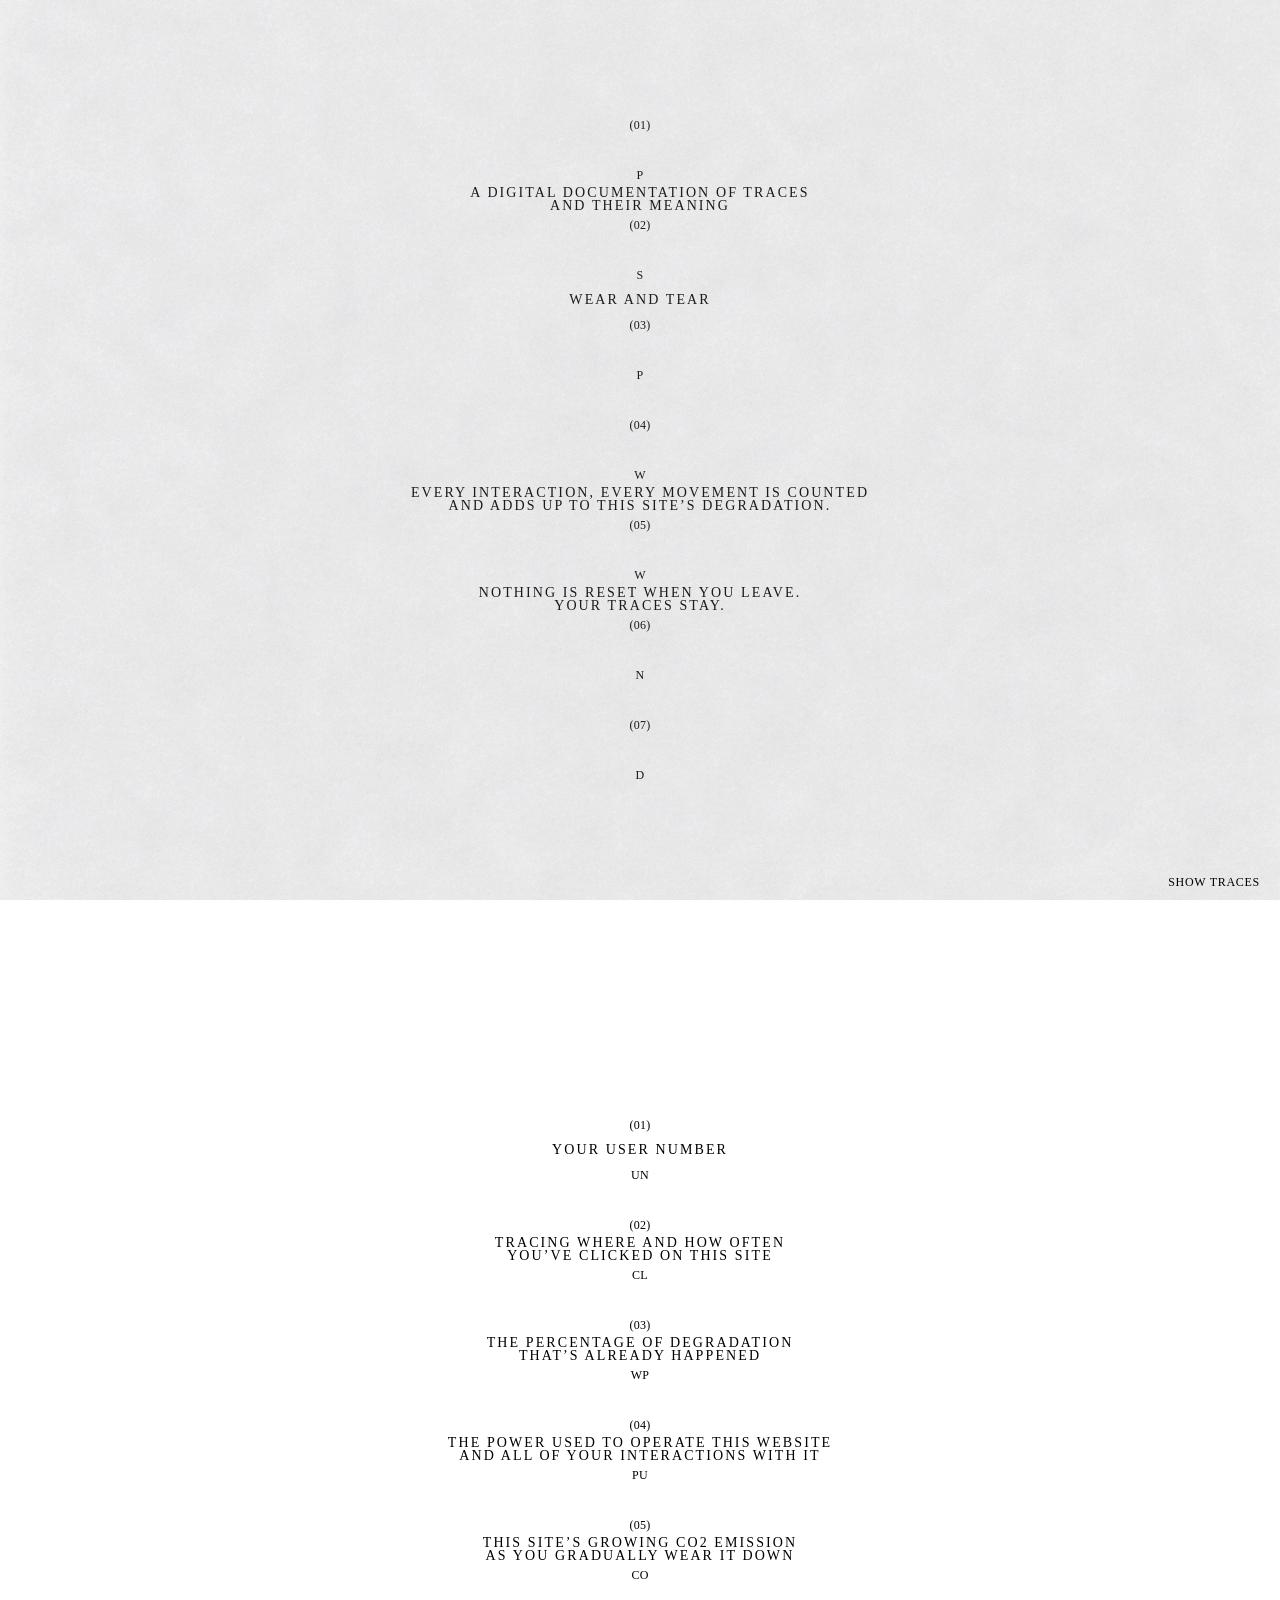
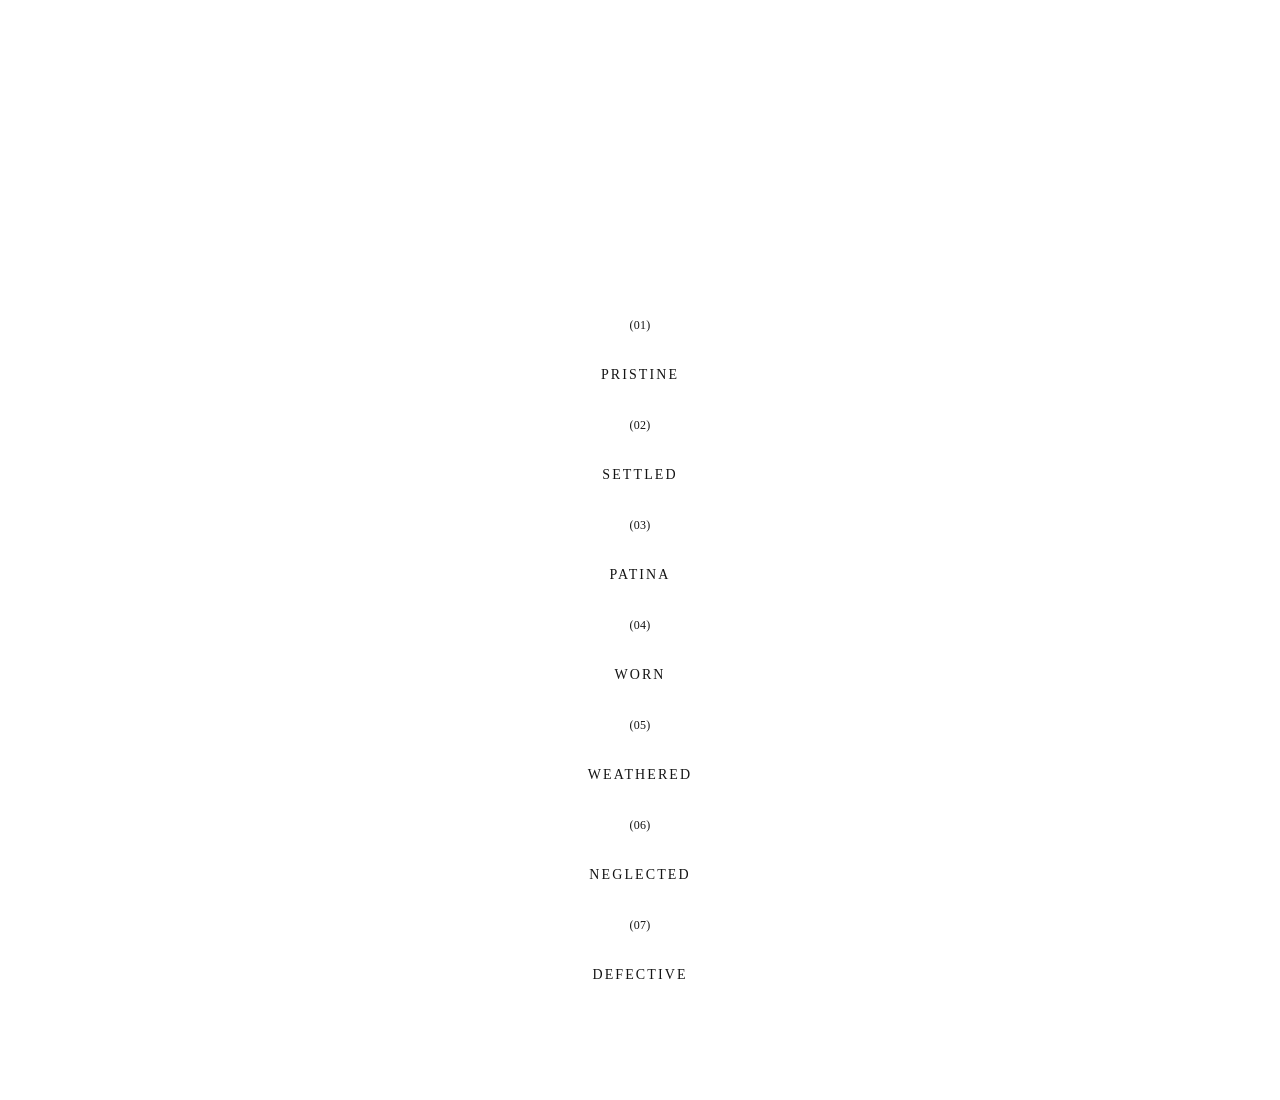
==== index.html @ 5ed98382 "mobile" ====
<!doctype html>
<html lang="en">
<head>
  <meta charset="utf-8" />
  <title>Wear and Tear</title>
  <meta
    name="viewport"
    content="width=device-width, initial-scale=1, viewport-fit=cover"
  />
  <meta name="color-scheme" content="only light" />
  <link rel="stylesheet" href="/style.css" />

  <style>
    /* =========================================
       INTRO TEXT: SECOND SCREEN
       ========================================= */

    .textsec {
      min-height: 100vh;
      min-height: 100svh;
      display: flex;
      align-items: center;
      justify-content: center;
      padding: 24px 0;
      scroll-snap-align: start;
      scroll-snap-stop: always;
    }

    .textblock {
      width: 100%;
      max-width: 620px;
      font-family: "Times New Roman", Times, serif;
      font-size: 16px;
      line-height: 1.25;
      text-transform: uppercase;
      text-align: center;
      text-wrap: balance;
      filter: url(#xerox-s);
      opacity: var(--title-opacity);
    }

    .textblock:not(.ready) {
      visibility: hidden;
    }

    .textblock p {
      margin: 0;
    }

    .textblock .line {
      display: block;
      white-space: nowrap;
      opacity: 0;
      transform: translateY(10px);
      transition:
        opacity 2.6s cubic-bezier(0.25, 0.46, 0.45, 0.94),
        transform 3s cubic-bezier(0.22, 1, 0.36, 1);
      transition-delay: 0s;
      will-change: opacity, transform;
    }

    .textsec.show .line {
      opacity: 1;
      transform: none;
      transition-delay: calc(var(--i) * 260ms);
    }

    @media (prefers-reduced-motion: reduce) {
      .textblock .line {
        transition: none;
        transform: none;
      }
    }


    /* =========================================
       HUD – TOP LEFT AND RIGHT
       ========================================= */

    #hud-l,
    #hud-r {
      font-family: var(--mono);
      font-size: 12px;
      font-weight: 300;
      line-height: 1;
      letter-spacing: var(--mono-spacing);
      white-space: nowrap;
      text-transform: uppercase;
    }

    /* LEFT: 20px between groups */

    #hud-l {
      position: fixed;
      z-index: 20;
      top: calc(env(safe-area-inset-top, 0px) + 10px);
      left: 14px;
      right: auto;

      display: flex;
      flex-direction: row;
      align-items: center;
      gap: 20px;
    }

    /* 5px between label and value */

    .hud-group {
      display: flex;
      flex-direction: row;
      align-items: center;
      gap: 5px;
      white-space: nowrap;
    }

    /* RIGHT: coordinates and clock */

    #hud-r {
      position: fixed;
      z-index: 20;
      top: calc(env(safe-area-inset-top, 0px) + 10px);
      right: 14px;
      left: auto;

      display: flex;
      align-items: center;
      justify-content: flex-end;
      gap: 18px;
    }

    #hud-xy {
      min-width: 14ch;
      text-align: right;
      font-size: 12px;
    }


    /* =========================================
       FIRST SCREEN – VERTICAL TYPOGRAPHIC INDEX
       ========================================= */

    .hero-index {
      min-height: 100vh;
      min-height: 100svh;
      width: 100%;

      display: flex;
      flex-direction: column;
      justify-content: center;
      align-items: center;

      position: relative;
      scroll-snap-align: start;
      scroll-snap-stop: always;
    }

    /* Fixed vertical grid */

    .hero-index .index-item {
      display: block;
      height: 50px;
      line-height: 50px;
      flex-shrink: 0;

      font-size: 12px;
      font-weight: normal;
      letter-spacing: 0.02em;
      text-transform: uppercase;
    }

    /* Large text inserted into the gaps */

    .hero-index .index-insert {
      height: 0;
      position: relative;
      z-index: 2;

      display: flex;
      align-items: center;
      justify-content: center;

      width: 100%;
      font-size: 14px;
      line-height: 0.9;
      letter-spacing: 0.15em;
      text-align: center;
      text-transform: uppercase;
      white-space: nowrap;

      transform: translateY(-50%);
      pointer-events: none;
    }


    /* =========================================
       SCROLL SNAP
       ========================================= */

    html {
      scroll-snap-type: y mandatory;
      scroll-behavior: auto;
    }

    .hero-index,
    .textsec,
    #list {
      scroll-snap-align: start;
      scroll-snap-stop: always;
    }

    

    /* =========================================
       MOBILE
       ========================================= */

/* =========================================
   MOBILE
   ========================================= */

@media (max-width: 700px) {

  h1 {
    font-size: clamp(26px, 9.5vw, 48px);
  }

  #list li a {
    font-size: clamp(26px, 9vw, 36px);

    grid-template-columns: 0.7fr 2.6fr 0.7fr;

    column-gap: 8px;
    padding: 10px 0;
  }

  /* ---- HUD: abbreviated, one tight row ----
     "body" in front on purpose: it beats the HUD rules in the <style> of the pages. */

  body #hud-l {
    left: 12px;
    gap: 10px;
    font-size: 10px;
    letter-spacing: 0.04em;
  }

  body #hud-l .hud-group {
    gap: 4px;
    font-size: 10px;
  }

  body #hud-r {
    right: 12px;
    gap: 0;
    font-size: 10px;
    letter-spacing: 0.04em;
  }

  /* no X / Y tracker on mobile, only the clock stays */
  body #hud-xy {
    display: none;
  }

  /* the long label is hidden, a short one is drawn instead */
  body #hud-l .hud-group > span:first-child {
    font-size: 0;
  }

  body #hud-l .hud-group > span:first-child::before {
    font-size: 10px;
  }

  body #hud-l .hud-group:nth-child(1) > span:first-child::before { content: "UN"; }
  body #hud-l .hud-group:nth-child(2) > span:first-child::before { content: "CL"; }
  body #hud-l .hud-group:nth-child(3) > span:first-child::before { content: "WP"; }
  body #hud-l .hud-group:nth-child(4) > span:first-child::before { content: "PU"; }
  body #hud-l .hud-group:nth-child(5) > span:first-child::before { content: "CO"; }

  /* large inserted text */

  .hero-index .index-insert {
    font-size: clamp(11px, 3.2vw, 14px);
    letter-spacing: 0.08em;
  }
}

/* list titles: small type like the scrolls above, no underline */
#list a.index-item {
  color: var(--fg);
  text-decoration: none !important;
  text-shadow: none;
  font-size: 14px;
  letter-spacing: 0.15em;
}
#list a.index-item:hover {
  opacity: 0.5;               /* wie vorher bei den großen Titeln */
}

@media (max-width: 700px) {
  #list a.index-item {
    font-size: clamp(11px, 3.2vw, 14px);
    letter-spacing: 0.08em;
  }
}

  </style>
</head>

<body>

  <!-- BACKGROUND -->

  <div id="bg">
    <img id="tex" src="./image2.png" alt="" />
  </div>

  <canvas id="wear"></canvas>
  <div id="ghosts"></div>
  <div id="crt"></div>
  <div id="grain"></div>




 <!-- SHOW TRACES BUTTON -->

<button id="tog">SHOW TRACES</button>

<!-- MAIN CONTENT -->

<div id="stage">
    <!-- FIRST SCREEN -->

<div class="hero-index" data-stagger="0.28" data-pause="0.5" data-fade="2.0">

      <span class="index-item">(01)</span>
      <span class="index-item">P</span>

      <div class="index-insert">
        A DIGITAL DOCUMENTATION OF TRACES<br>
        AND THEIR MEANING
      </div>

      <span class="index-item">(02)</span>
      <span class="index-item">S</span>

      <div class="index-insert">
        WEAR AND TEAR
      </div>

      <span class="index-item">(03)</span>
      <span class="index-item">P</span>

      <span class="index-item">(04)</span>
      <span class="index-item">W</span>

      <div class="index-insert">
        EVERY INTERACTION, EVERY MOVEMENT IS COUNTED<br>
        AND ADDS UP TO THIS SITE’S DEGRADATION.
      </div>

      <span class="index-item">(05)</span>
      <span class="index-item">W</span>

      <div class="index-insert">
        NOTHING IS RESET WHEN YOU LEAVE.<br>
        YOUR TRACES STAY.
      </div>

      <span class="index-item">(06)</span>
      <span class="index-item">N</span>

      <span class="index-item">(07)</span>
      <span class="index-item">D</span>

    </div>


    <!-- SECOND SCREEN: WHAT THE CORNER INFO MEANS -->

<div class="hero-index hero-legend" data-stagger="0.3" data-pause="0.7" data-fade="1.0">

      <span class="index-item">(01)</span>

      <div class="index-insert">
        YOUR USER NUMBER
      </div>

      <span class="index-item">UN</span>

      <span class="index-item">(02)</span>

      <div class="index-insert">
        TRACING WHERE AND HOW OFTEN<br>
        YOU’VE CLICKED ON THIS SITE
      </div>

      <span class="index-item">CL</span>

      <span class="index-item">(03)</span>

      <div class="index-insert">
        THE PERCENTAGE OF DEGRADATION<br>
        THAT’S ALREADY HAPPENED
      </div>

      <span class="index-item">WP</span>

      <span class="index-item">(04)</span>

      <div class="index-insert">
        THE POWER USED TO OPERATE THIS WEBSITE<br>
        AND ALL OF YOUR INTERACTIONS WITH IT
      </div>

      <span class="index-item">PU</span>

      <span class="index-item">(05)</span>

      <div class="index-insert">
        THIS SITE’S GROWING CO2 EMISSION<br>
        AS YOU GRADUALLY WEAR IT DOWN
      </div>

      <span class="index-item">CO</span>

    </div>


    <!-- LIST SCREEN -->
  

<!-- LIST SCREEN: same rows as on the sub-pages, every title filled in -->
<div id="list" class="hero-index">
  <span class="index-item">(01)</span>
  <a class="index-item" href="/List/pristine.html">Pristine</a>

  <span class="index-item">(02)</span>
  <a class="index-item" href="/List/settled.html">Settled</a>

  <span class="index-item">(03)</span>
  <a class="index-item" href="/List/patina.html">Patina</a>

  <span class="index-item">(04)</span>
  <a class="index-item" href="/List/worn.html">Worn</a>

  <span class="index-item">(05)</span>
  <a class="index-item" href="/List/weathered.html">Weathered</a>

  <span class="index-item">(06)</span>
  <a class="index-item" href="/List/neglected.html">Neglected</a>

  <span class="index-item">(07)</span>
  <a class="index-item" href="/List/defective.html">Defective</a>
</div>

  </div>


  <!-- EXISTING SCRIPTS -->

  <script src="/grain.js"></script>
  <script src="/tracker.js"></script>
  <script src="/burn.js"></script>
  <script src="/intro.js"></script>


  <!-- INTRO TEXT ANIMATION -->

  <script>
    (function () {
      var sec = document.getElementById("text");

      if (!sec) return;

      var block = sec.querySelector(".textblock");
      if (!block) return;

      var ps = Array.prototype.slice.call(
        block.querySelectorAll("p")
      );

      var orig = ps.map(function (p) {
        return p.innerHTML;
      });

      function split() {
        var idx = 0;
        var tmp = document.createElement("div");

        ps.forEach(function (p, n) {
          var segs = orig[n]
            .split(/<br\s*\/?>/i)
            .map(function (h) {
              tmp.innerHTML = h;
              return tmp.textContent.trim().split(/\s+/).filter(Boolean);
            });

          p.textContent = "";

          var words = [];

          segs.forEach(function (sg, si) {
            if (si) p.appendChild(document.createElement("br"));

            sg.forEach(function (w, wi) {
              if (wi) p.appendChild(document.createTextNode(" "));

              var s = document.createElement("span");
              s.textContent = w;
              p.appendChild(s);
              words.push(s);
            });
          });

          var lines = [];
          var top = null;

          words.forEach(function (s) {
            var t = s.offsetTop;

            if (top === null || Math.abs(t - top) > 2) {
              lines.push([]);
              top = t;
            }

            lines[lines.length - 1].push(s.textContent);
          });

          p.textContent = "";

          lines.forEach(function (ws) {
            var l = document.createElement("span");
            l.className = "line";
            l.style.setProperty("--i", idx++);
            l.textContent = ws.join(" ");
            p.appendChild(l);
          });
        });

        block.classList.add("ready");
      }

      function start() {
        split();

        var t;

        addEventListener("resize", function () {
          clearTimeout(t);
          t = setTimeout(split, 150);
        });
      }

      if (document.fonts && document.fonts.ready) {
        document.fonts.ready.then(start);
      } else {
        start();
      }

      if (!("IntersectionObserver" in window)) {
        sec.classList.add("show");
        return;
      }

      new IntersectionObserver(
        function (entries) {
          entries.forEach(function (e) {
            e.target.classList.toggle("show", e.isIntersecting);
          });
        },
        { threshold: 0.35 }
      ).observe(sec);

    })();
  </script>


  <!-- LIST FADE-IN ANIMATION -->
<script>
  (function () {
    var list = document.getElementById("list");
    if (!list) return;
    var GAP = 0.2; // Sekunden zwischen zwei Zeilen
    Array.prototype.forEach.call(list.querySelectorAll(".index-item"), function (p, i) {
      p.style.setProperty("--d", (i * GAP).toFixed(2) + "s");
    });
    if (!("IntersectionObserver" in window)) { list.classList.add("show"); return; }
    new IntersectionObserver(function (entries) {
      entries.forEach(function (e) { e.target.classList.toggle("show", e.isIntersecting); });
    }, { threshold: 0.35 }).observe(list);
  })();
</script>


  <div id="texture-overlay"></div>

</body>
</html>
---- style.css ----
/* Wear and Tear – shared stylesheet */

/* IBM Plex Mono Light */
@import url("https://fonts.googleapis.com/css2?family=IBM+Plex+Mono:wght@300&display=swap");


/* =========================================
   VARIABLES
   ========================================= */

:root {
  color-scheme: only light;

  /* colours */
  --bg: #ffffff;
  --fg: #000000;
  --fg-small: #000000;
  --burn: #55524d;
  --title-opacity: 0.92;

  /* texture */
  --tex-opacity: 0.5;
  --tex-filter: none;

  /* small type */
  --mono: "Times New Roman";
  --mono-spacing: 0.06em;

  box-sizing: border-box;
  padding-top: env(safe-area-inset-top, 0px);
  padding-bottom: env(safe-area-inset-bottom, 0px);
}


/* =========================================
   BASE
   ========================================= */

* {
  box-sizing: border-box;
}

html {
  background: var(--bg);
  scroll-padding-top: env(safe-area-inset-top, 0px);
  scroll-snap-type: y mandatory;
  scroll-behavior: auto;
  overscroll-behavior-y: none;
}

body {
  margin: 0;
  background: var(--bg);
  color: var(--fg);
  font:
    400 14px/1.1 "Times New Roman",
    Times,
    serif;
}


/* =========================================
   MAIN CONTENT
   ========================================= */

#stage {
  z-index: 6;
  position: relative;
  margin: 0 auto;
  padding: 0 15px;
}


/* =========================================
   TEXT COLOURS
   ========================================= */

/* small text */

.hud,
#tog,
.back,
.mono,
.textblock,
#tblsec,
.dsec,
.note,
.sub,
ol.tiers,
#stage .legend button {
  color: var(--fg-small);
}

/* large text */

h1,
h2,
#list a {
  color: var(--fg);
}

/* slight blur */

h1,
#list,
.hud,
#tog,
.back {
  filter: none;
}


/* =========================================
   BACKGROUND AND EFFECT LAYERS
   ========================================= */

#bg {
  position: fixed;
  inset: 0;
  z-index: 0;
  pointer-events: none;
  background-color: var(--bg);
  isolation: isolate;
  overflow: hidden;
}

#tex {
  position: absolute;
  inset: 0;
  width: 100%;
  height: 100%;
  object-fit: cover;
  object-position: center;
  mix-blend-mode: var(--tex-blend);
  opacity: var(--tex-opacity);
  filter: var(--tex-filter);
}

/* burn layer */

#wear {
  position: fixed;
  inset: 0;
  width: 100%;
  height: 100%;
  pointer-events: none;
  z-index: 5;
  filter: blur(1px) url(#rough);
}

/* ghosts */

#ghosts {
  position: fixed;
  inset: 0;
  pointer-events: none;
  z-index: 4;
  overflow: hidden;
}

#ghosts,
#ghosts * {
  color: var(--burn) !important;
  background: none !important;
  border: 0 !important;
  box-shadow: none !important;
  outline: 0 !important;
  -webkit-appearance: none;
  appearance: none;
}

/* scanlines */

#crt {
  position: fixed;
  inset: 0;
  pointer-events: none;
  z-index: 9;
  background: repeating-linear-gradient(
    0deg,
    var(--scanline) 0 1px,
    transparent 1px 3px
  );
}

/* grain */

#grain {
  position: fixed;
  inset: 0;
  pointer-events: none;
  z-index: 30;
  opacity: 0.04;
  background-size: 256px 256px;
  mix-blend-mode: normal;
}


/* =========================================
   FIRST SCREEN – VERTICAL INDEX
   ========================================= */

.hero-index {
  min-height: 100vh;
  min-height: 100svh;
  width: 100%;

  display: flex;
  flex-direction: column;
  justify-content: center;
  align-items: center;

  position: relative;
  text-align: center;

  scroll-snap-align: start;
  scroll-snap-stop: always;

  font-family: "Times New Roman", Times, serif;
  font-weight: normal;
}

/* fixed vertical grid */

.hero-index .index-item {
  display: block;

  height: 50px;
  line-height: 50px;
  flex-shrink: 0;

  font-size: 12px;
  font-weight: normal;
  letter-spacing: 0.02em;
  text-transform: uppercase;
}

/* large text inserted into the gaps */

.hero-index .index-insert {
  height: 0;
  position: relative;
  z-index: 2;

  display: flex;
  align-items: center;
  justify-content: center;

  width: 100%;

  font-family: "Times New Roman", Times, serif;
  font-size: 14px;
  line-height: 0.9;
  letter-spacing: 0.15em;
  font-weight: normal;

  text-align: center;
  text-transform: uppercase;
  white-space: nowrap;

  transform: translateY(-50%);
  pointer-events: none;
}


/* =========================================
   TEXT SCREENS
   ========================================= */

.textsec {
  min-height: 100vh;
  min-height: 100svh;

  display: flex;
  align-items: center;
  justify-content: center;

  padding: 24px 0;

  scroll-snap-align: start;
  scroll-snap-stop: always;
}

.textblock {
  width: 100%;
  max-width: 620px;

  font-family: "Times New Roman", Times, serif;
  font-size: 16px;
  line-height: 1.25;

  text-transform: uppercase;
  text-align: center;
  text-wrap: balance;

  filter: url(#xerox-s);
  opacity: var(--title-opacity);
}

.textblock:not(.ready) {
  visibility: hidden;
}

.textblock p {
  margin: 0;
}

/* line animation */

.textblock .line {
  display: block;
  white-space: nowrap;

  opacity: 0;
  transform: translateY(10px);

  transition:
    opacity 2.6s cubic-bezier(0.25, 0.46, 0.45, 0.94),
    transform 3s cubic-bezier(0.22, 1, 0.36, 1);

  transition-delay: 0s;
  will-change: opacity, transform;
}

.textsec.show .line {
  opacity: 1;
  transform: none;
  transition-delay: calc(var(--i) * 260ms);
}


/* =========================================
   INDEX LIST
   ========================================= */

#list {
  min-height: 100vh;
  min-height: 100svh;

  display: flex;
  align-items: center;
  justify-content: center;

  text-align: center;

  font-family: "Times New Roman", Times, serif;
  font-size: 16px;
  line-height: 1.25;
  text-transform: uppercase;

  opacity: var(--title-opacity);

  scroll-snap-align: start;
  scroll-snap-stop: always;
}

#list ul {
  list-style: none;
  margin: 0 auto;
  padding: 0;

  width: 100%;
  max-width: 1000px;

  counter-reset: index-item;
}

/* list entries */

#list li {
  counter-increment: index-item;

  display: block;
  position: relative;

  margin: 0;
  padding: 0;

  opacity: 0;
  transform: translateY(14px);

  transition:
    opacity 1.6s cubic-bezier(0.16, 1, 0.3, 1),
    transform 1.8s cubic-bezier(0.16, 1, 0.3, 1);

  will-change: opacity, transform;
}

#list li.show {
  opacity: 1;
  transform: none;
}

/* staggered animation */

#list li.show:nth-child(1) {
  transition-delay: 0s;
}

#list li.show:nth-child(2) {
  transition-delay: 0.18s;
}

#list li.show:nth-child(3) {
  transition-delay: 0.36s;
}

#list li.show:nth-child(4) {
  transition-delay: 0.54s;
}

#list li.show:nth-child(5) {
  transition-delay: 0.72s;
}

#list li.show:nth-child(6) {
  transition-delay: 0.9s;
}

#list li.show:nth-child(7) {
  transition-delay: 1.08s;
}

/* list links */

#list li a {
  display: grid;
  grid-template-columns: 1fr minmax(0, 3fr) 1fr;

  column-gap: 12px;
  align-items: start;

  width: 100%;
  padding: 14px 0;

  text-decoration: none;

  font-size: 48px;
  line-height: 1;
  text-align: center;

  transition: opacity 0.2s;
}

#list li a:hover {
  opacity: 0.5;
}

/* roman numerals left */

#list li a::before {
  content: counter(index-item, upper-roman);
  text-align: left;
}

/* decimal numbers right */

#list li a::after {
  content: counter(index-item, decimal-leading-zero);
  text-align: right;
}


/* =========================================
   HUD – TOP LEFT AND RIGHT
   ========================================= */

/* all HUD text */

.hud,
#hud-l,
#tog,
.back,
.mono {
  font-family: var(--mono);
  font-weight: 300;
  letter-spacing: var(--mono-spacing);
}

/* LEFT: category groups */

#hud-l {
  position: fixed;
  z-index: 20;

  top: calc(env(safe-area-inset-top, 0px) + 10px);
  left: 14px;
  right: auto;

  display: flex;
  flex-direction: row;
  align-items: center;

  gap: 20px;

  font-size: 12px;
  line-height: 1;
  white-space: nowrap;
  text-transform: uppercase;
}

/* 10px between category name and unit */

.hud-group {
  display: flex;
  flex-direction: row;
  align-items: center;

  gap: 5px;

  font-size: 12px;
  line-height: 1;
  white-space: nowrap;
}

/* RIGHT: coordinates and clock */

#hud-r {
  position: fixed;
  z-index: 20;

  top: calc(env(safe-area-inset-top, 0px) + 10px);
  right: 14px;
  left: auto;

  display: flex;
  flex-direction: row;
  align-items: center;
  justify-content: flex-end;

  gap: 18px;

  font-size: 12px;
  line-height: 1;
  white-space: nowrap;
  text-transform: uppercase;
}

#hud-xy {
  min-width: 14ch;
  text-align: right;
  font-size: 12px;
}

/* SHOW TRACES button */

#tog {
  position: fixed;

  right: 14px;
  bottom: calc(env(safe-area-inset-bottom, 0px) + 10px);

  z-index: 2000;

  font: inherit;
  font-size: 12px;

  cursor: pointer;

  background: transparent;
  border: 0;
}

/* hide content in bare mode */

body.bare #stage,
body.bare .back {
  visibility: hidden;
}

/* back link */

.back {
  position: fixed;

  left: 14px;
  bottom: calc(env(safe-area-inset-bottom, 0px) + 10px);

  z-index: 20;

  font-size: 12px;
  text-transform: uppercase;
  text-decoration: none;
}


/* =========================================
   TRANSLUCENT PAPER
   ========================================= */

body::after {
  content: "";
  position: fixed;
  inset: 0;

  z-index: 10;
  pointer-events: none;

  background-image: url("./image2.png");
  background-size: cover;
  background-position: center;
  background-repeat: no-repeat;

  opacity: 0.1;
}


/* =========================================
   TEXT SHADOW
   ========================================= */

h1,
h2,
#list a {
  text-shadow: 3px 4px 7px rgba(55, 50, 50, 0.16);
}


/* =========================================
   SUBPAGES – CENTRED PICTURE + INDEX HEADING
   ========================================= */

/* centred picture, about 600 x 900 (smaller on narrow screens, same proportions).
   It sits OUTSIDE #stage on purpose: inside it, "difference" would have no background to blend with. */

.subimg {
  position: absolute;
  top: 50vh;
  top: 50svh;
  left: 50%;
  width: min(600px, 92vw);
  aspect-ratio: 2 / 3;
  height: auto;
  object-fit: cover;
  transform: translate(-50%, -50%);
  mix-blend-mode: difference;
  opacity: 0.3;
  z-index: 3;
  pointer-events: none;
}

/* the heading of a subpage, standing in the index column like the large texts of the start page */

.hero-index .index-insert.index-title {
  margin: 0;
  font-size: 48px;
  font-weight: normal;
  line-height: 1;
  letter-spacing: 0.02em;
}

@media (max-width: 700px) {
  .hero-index .index-insert.index-title {
    font-size: clamp(26px, 9vw, 36px);
    letter-spacing: 0.02em;
  }
}


/* =========================================
   START PAGE INTRO – BUILD-UP + HUD REVEAL
   ========================================= */

/* rows and inserted texts fade in one after the other, top to bottom (intro.js sets --i / --gap) */

.hero-index .index-item,
.hero-index .index-insert {
  opacity: 0;
  transition: opacity var(--fade, 1.4s) cubic-bezier(0.33, 0, 0.2, 1);
  transition-delay: var(--d, 0s); /* set per part by intro.js */
}

.hero-index.show .index-item,
.hero-index.show .index-insert {
  opacity: 1;
}

/* corner info hidden until the legend reveals it (class set by burn.js on the start page) */

body.hud-intro #hud-l .hud-group,
body.hud-intro #hud-r {
  opacity: 0;
  pointer-events: none;
  transition: opacity 1.6s ease;
}

body.hud-intro #hud-l .hud-group.on,
body.hud-intro.hud-r-on #hud-r {
  opacity: 1;
  pointer-events: auto;
}

/* =========================================
   SUB-PAGES – INDEX ROWS, HEADING, PICTURE
   ========================================= */

/* the heading takes the place of its letter and looks exactly like the other small rows */

.hero-index h1.index-title {
  margin: 0;
  font-size: 12px;
  font-weight: normal;
  line-height: 50px;
  letter-spacing: 0.02em;
  text-transform: uppercase;
  text-shadow: none;
  filter: none;
}

/* picture: fixed to the screen (only the text scrolls), centred, turned by 90 degrees and cropped to a
   3:2 landscape frame (about 900 x 600). It sits OUTSIDE #stage so it can blend with the page.
   Two layers: .sub-base = difference at 50 %, .sub-burn = screen, the burn-in (opacity set by burn.js). */

.sub-img {
  --w: min(700px, 94vw, 141vh); /* picture width: 700 x 467 px (3:2) - change 700px to resize */
  --w: min(700px, 94vw, 141svh);
  --sat: 0.4; /* colour saturation (1 = original, lower = greyer) */
  --con: 1.6; /* contrast (1 = original, higher = harder) */
  --h: calc(var(--w) * 2 / 3);

  position: fixed;
  top: 0;
  left: 0;
  width: 100%;
  height: 100vh;
  height: 100svh;

  display: flex;
  align-items: center;
  justify-content: center;

  pointer-events: none;
  z-index: 3;
  opacity: 0;
}

.sub-base {
  mix-blend-mode: difference;
  transition: opacity 2.4s ease;
}

.sub-base.on {
  opacity: 0.5;
}

/* SHOW TRACES: the picture itself is hidden, only its burn-in (.sub-burn, screen) stays visible */

body.bare .sub-base.on {
  opacity: 0;
  transition-duration: 0.6s;
}

.sub-burn {
  z-index: 5; /* same level as the cursor burns (#wear) but later in the page, so it lies on top of them and of the text ghosts */
  mix-blend-mode: screen;
  transition: opacity 1.5s ease;
}

.sub-frame {
  position: relative;
  width: var(--w);
  height: var(--h);
  overflow: hidden;
}

/* the picture is laid on its side (it is as wide as the frame is tall), then turned by 90 degrees;
   frame width = --w, frame height = --h */

.sub-frame img {
  position: absolute;
  top: 50%;
  left: 50%;
  display: block;
  width: var(--h);
  height: var(--w);
  max-width: none;
  object-fit: cover;
  transform: translate(-50%, -50%) rotate(90deg);
  filter: saturate(var(--sat)) contrast(var(--con));
}

@media (prefers-reduced-motion: reduce) {

  .sub-img,
  .hero-index .index-item,
  .hero-index .index-insert,
  body.hud-intro #hud-l .hud-group,
  body.hud-intro #hud-r {
    transition: none;
  }
}


/* =========================================
   MOBILE
   ========================================= */

@media (max-width: 700px) {

  h1 {
    font-size: clamp(26px, 9.5vw, 48px);
  }

  #list li a {
    font-size: clamp(26px, 9vw, 36px);

    grid-template-columns: 0.7fr 2.6fr 0.7fr;

    column-gap: 8px;
    padding: 10px 0;
  }

  /* HUD groups on mobile */

  #hud-l {
    gap: 20px;
  }

  .hud-group {
    gap: 5px;
  }

  #hud-r {
    gap: 10px;
  }

  #hud-xy {
    display: none;
  }

  /* large inserted text */

  .hero-index .index-insert {
    font-size: clamp(11px, 3.2vw, 14px);
    letter-spacing: 0.08em;
  }
}


/* =========================================
   TOUCH SCREENS
   ========================================= */

@media (pointer: coarse) {

  html {
    -webkit-tap-highlight-color: transparent;
  }

  body {
    -webkit-user-select: none;
    user-select: none;
    -webkit-touch-callout: none;
  }

  #wear {
    filter: blur(1px);
  }

  body::after {
    --paper-blur: 1.5px;
  }
}


/* =========================================
   ACCESSIBILITY
   ========================================= */

@media (prefers-reduced-motion: reduce) {

  #list li {
    transition: none;
    transform: none;
  }

  .textblock .line {
    transition: none;
    transform: none;
  }
}
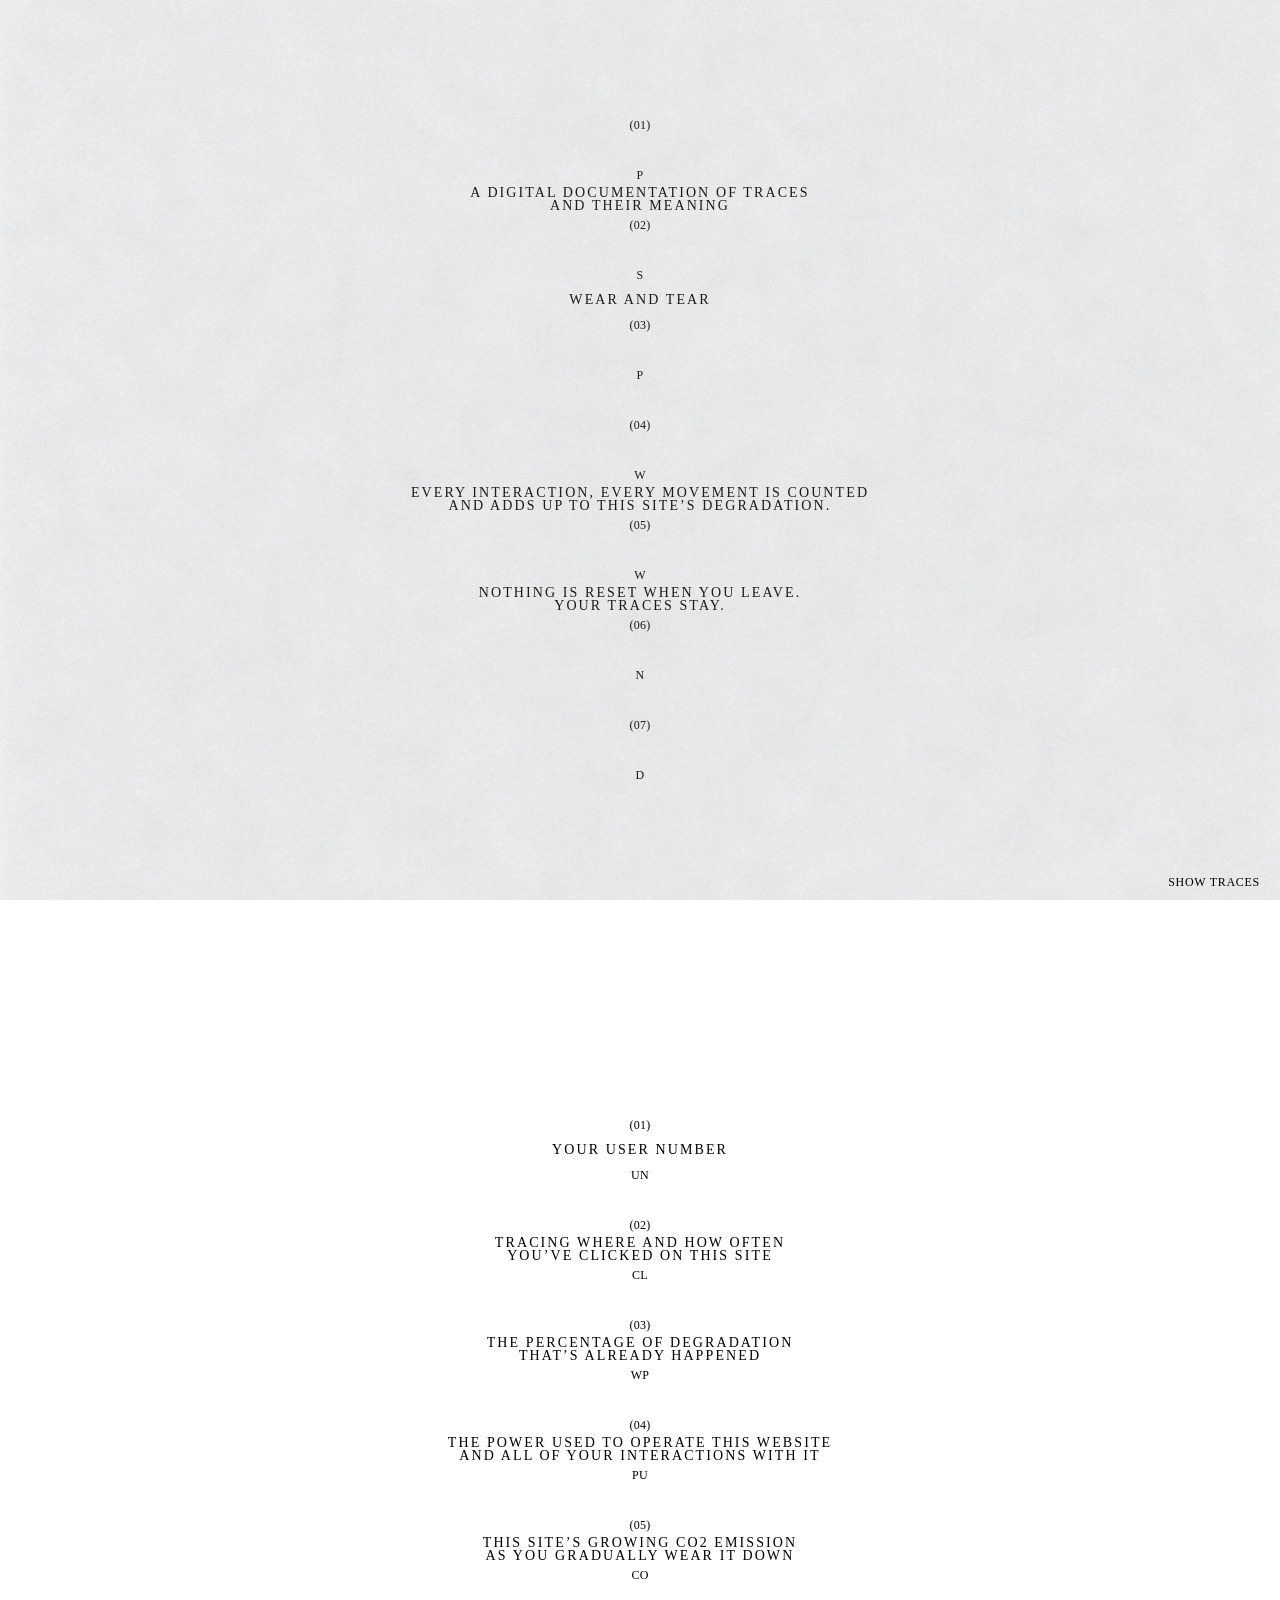
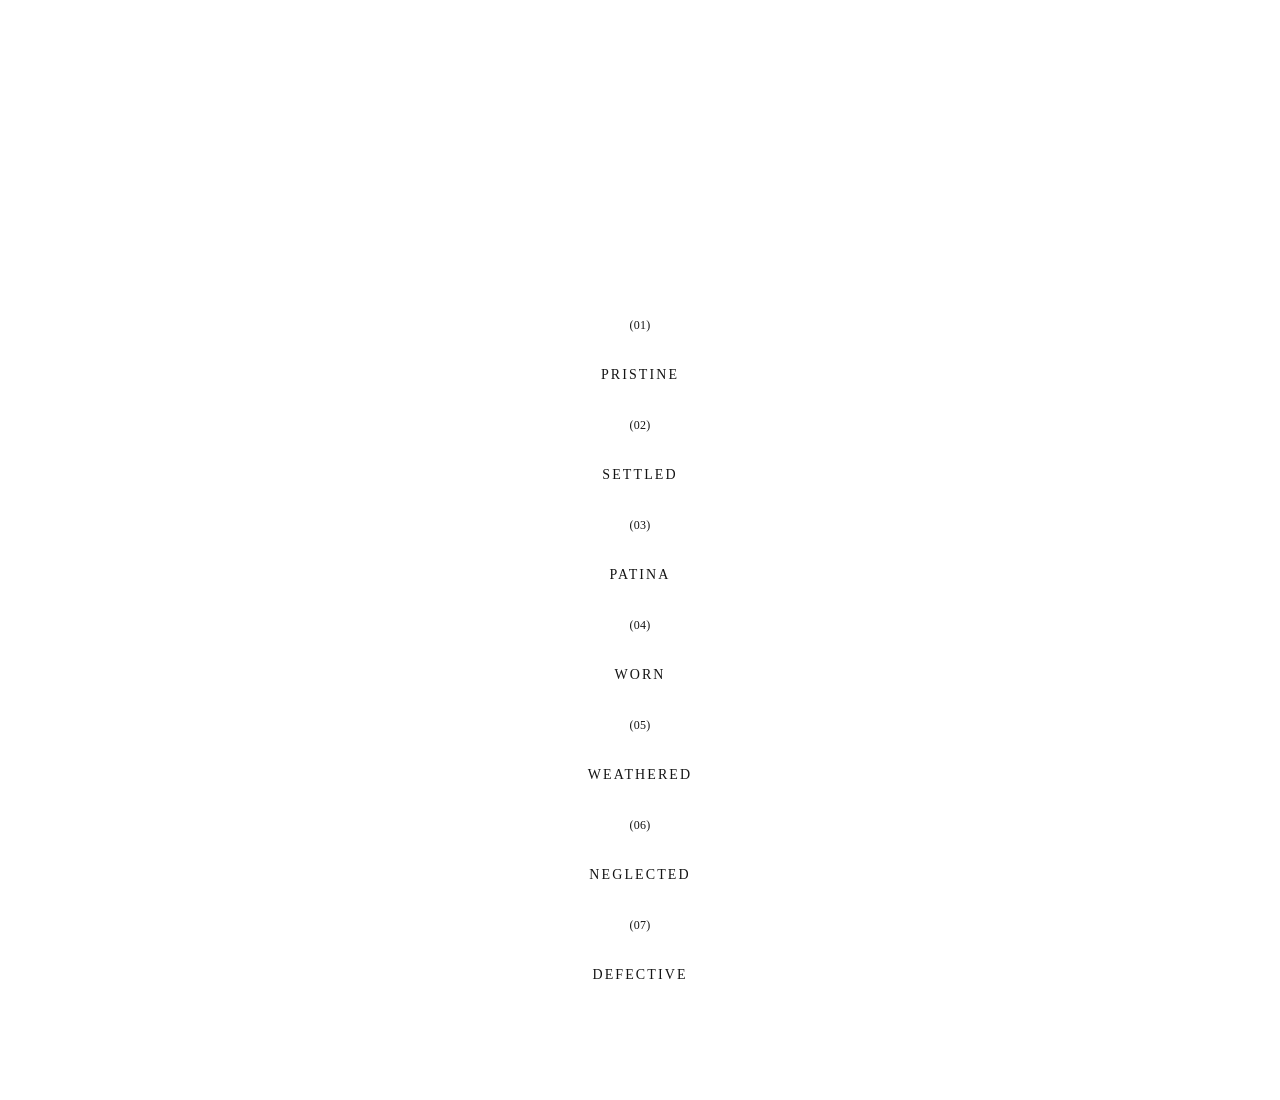
==== commit 8b392392: "Update index.html" ====
--- a/index.html
+++ b/index.html
@@ -591,8 +591,34 @@
   })();
 </script>
 
-
-  <div id="texture-overlay"></div>
+<script>
+(function () {
+  var tog = document.getElementById("tog");
+  if (!tog) return;
+
+  function apply() {
+    var cs = getComputedStyle(tog);
+    var rule =
+      "body #hud-l, body #hud-r, body #hud-xy, body #hud-l *, body #hud-r *, " +
+      "body #hud-l .hud-group > span:first-child::before {" +
+      "font-family:" + cs.fontFamily + "!important;" +
+      "font-size:" + cs.fontSize + "!important;" +
+      "font-weight:" + cs.fontWeight + "!important;" +
+      "letter-spacing:" + cs.letterSpacing + "!important;" +
+      "line-height:1!important;" +
+      "text-transform:" + cs.textTransform + "!important}" +
+      /* Mobile: das ausgeblendete Langlabel (font-size:0) soll weiter ausgeblendet bleiben */
+      "@media(max-width:700px){body #hud-l .hud-group > span:first-child{font-size:0!important}}";
+    var st = document.getElementById("hud-match");
+    if (!st) { st = document.createElement("style"); st.id = "hud-match"; document.head.appendChild(st); }
+    st.textContent = rule;
+  }
+
+  apply();
+  if (document.fonts && document.fonts.ready) document.fonts.ready.then(apply);
+  addEventListener("resize", apply);
+})();
+</script>
 
 </body>
 </html>
--- a/style.css
+++ b/style.css
@@ -15,7 +15,7 @@
   --bg: #ffffff;
   --fg: #000000;
   --fg-small: #000000;
-  --burn: #55524d;
+  --burn: #8f8d8c;
   --title-opacity: 0.92;
 
   /* texture */
@@ -880,3 +880,73 @@
   }
 }
 
+
+/* =========================================
+   MOBILE HUD – same on every page
+   ========================================= */
+
+@media (max-width: 700px) {
+
+  body #hud-l {
+    left: 14px;                 /* wie ESC und SHOW TRACES */
+    gap: 8px;
+    font-size: 12px;
+    letter-spacing: var(--mono-spacing);
+  }
+
+  body #hud-l .hud-group {
+    gap: 4px;
+    font-size: 12px;
+  }
+
+  body #hud-r {
+    right: 14px;
+    gap: 0;
+    font-size: 12px;
+    letter-spacing: var(--mono-spacing);
+  }
+
+  /* no X / Y on mobile, only the clock */
+  body #hud-xy {
+    display: none;
+  }
+
+  /* long label hidden, short one drawn instead */
+  body #hud-l .hud-group > span:first-child {
+    font-size: 0;
+  }
+
+  body #hud-l .hud-group > span:first-child::before {
+    font-size: 12px;
+  }
+
+  body #hud-l .hud-group:nth-child(1) > span:first-child::before { content: "UN"; }
+  body #hud-l .hud-group:nth-child(2) > span:first-child::before { content: "CL"; }
+  body #hud-l .hud-group:nth-child(3) > span:first-child::before { content: "WP"; }
+  body #hud-l .hud-group:nth-child(4) > span:first-child::before { content: "PU"; }
+  body #hud-l .hud-group:nth-child(5) > span:first-child::before { content: "CO"; }
+}
+
+/* very narrow phones: keep everything on one line */
+@media (max-width: 380px) {
+  body #hud-l {
+    gap: 6px;
+    letter-spacing: 0.02em;
+  }
+  body #hud-r {
+    letter-spacing: 0.02em;
+  }
+}
+/* MOBILE: full-height screens (lvh), so the next screen never peeks in */
+@media (max-width: 700px) {
+  .hero-index,
+  .textsec,
+  #list {
+    min-height: 100vh !important;
+    min-height: 100lvh !important;
+  }
+}
+
+.hud, #tog, .back, #hud-l, #hud-r {
+  filter: none !important;
+}
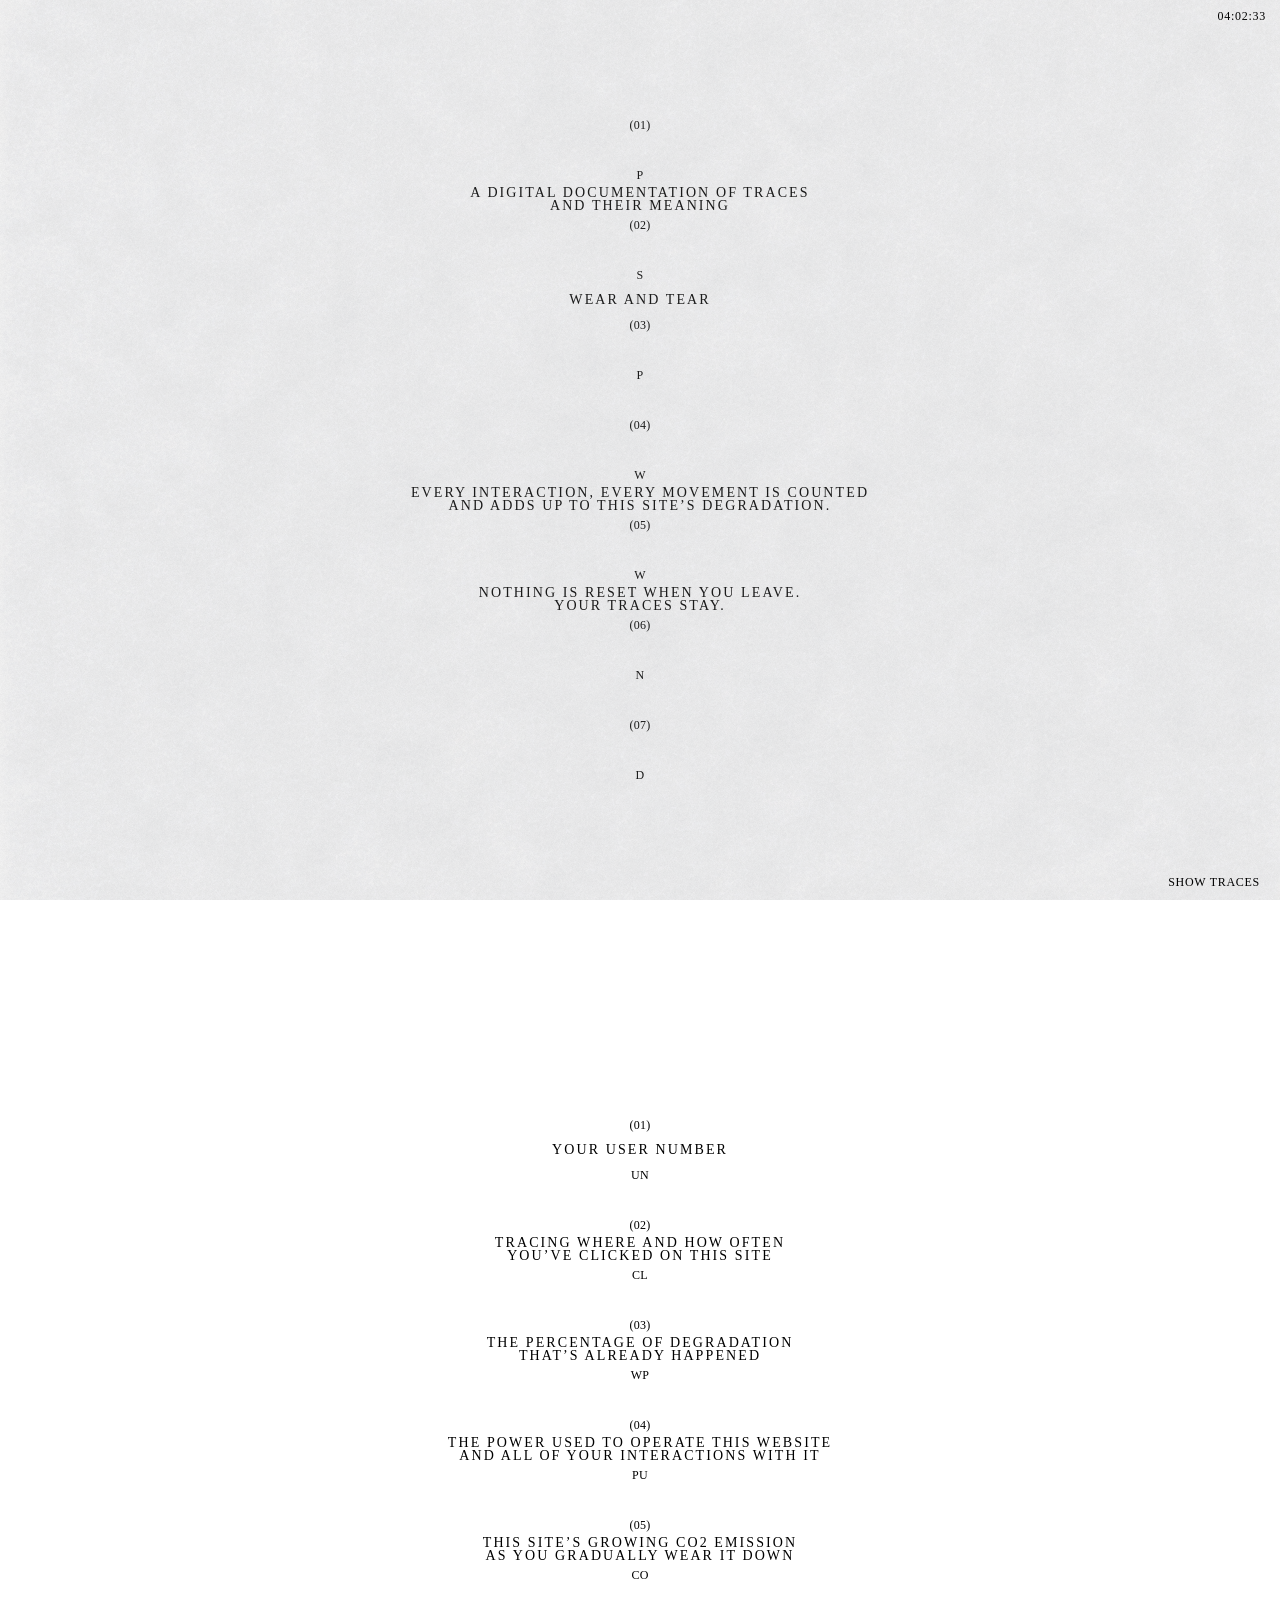
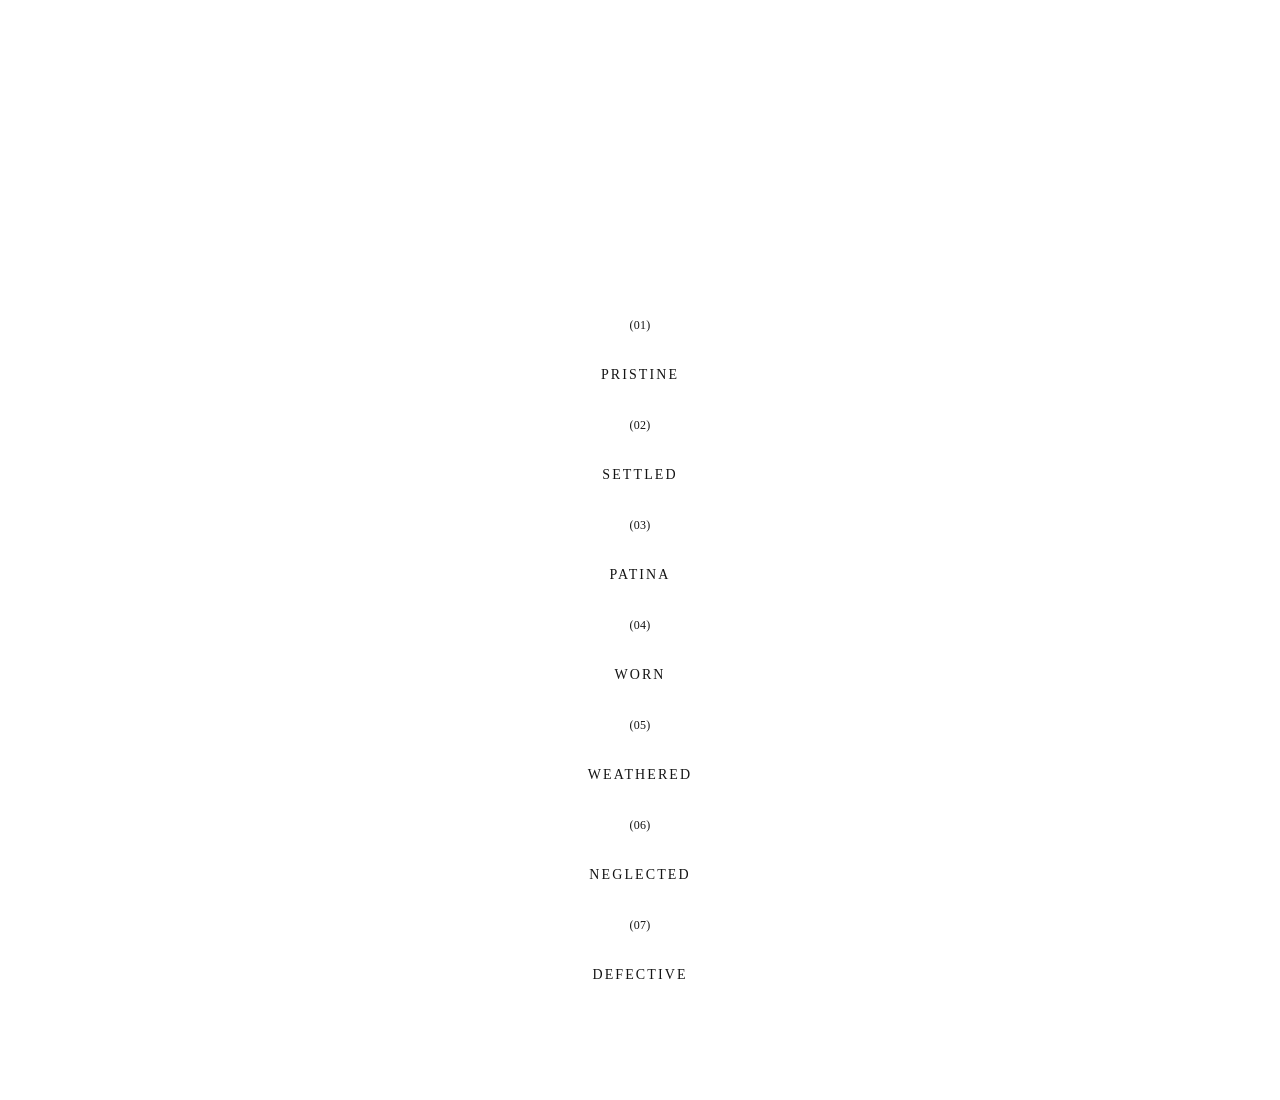
==== commit 25a53a9f: "Update index.html" ====
--- a/index.html
+++ b/index.html
@@ -620,5 +620,30 @@
 })();
 </script>
 
+
+<style id="hud-clock-visible">
+  /* Intro: Uhr von Anfang an sichtbar, Koordinaten erst am Ende (wie bisher) */
+  body.hud-intro #hud-r {
+    opacity: 1 !important;
+    visibility: visible !important;
+    display: flex !important;
+    transition: none !important;
+  }
+  body.hud-intro #hud-clock {
+    opacity: 1 !important;
+    visibility: visible !important;
+    transition: none !important;
+  }
+  body.hud-intro:not(.hud-r-on) #hud-xy {
+    opacity: 0 !important;
+    visibility: hidden !important;
+  }
+  body.hud-intro.hud-r-on #hud-xy {
+    opacity: 1 !important;
+    visibility: visible !important;
+  }
+</style>
+
+
 </body>
 </html>
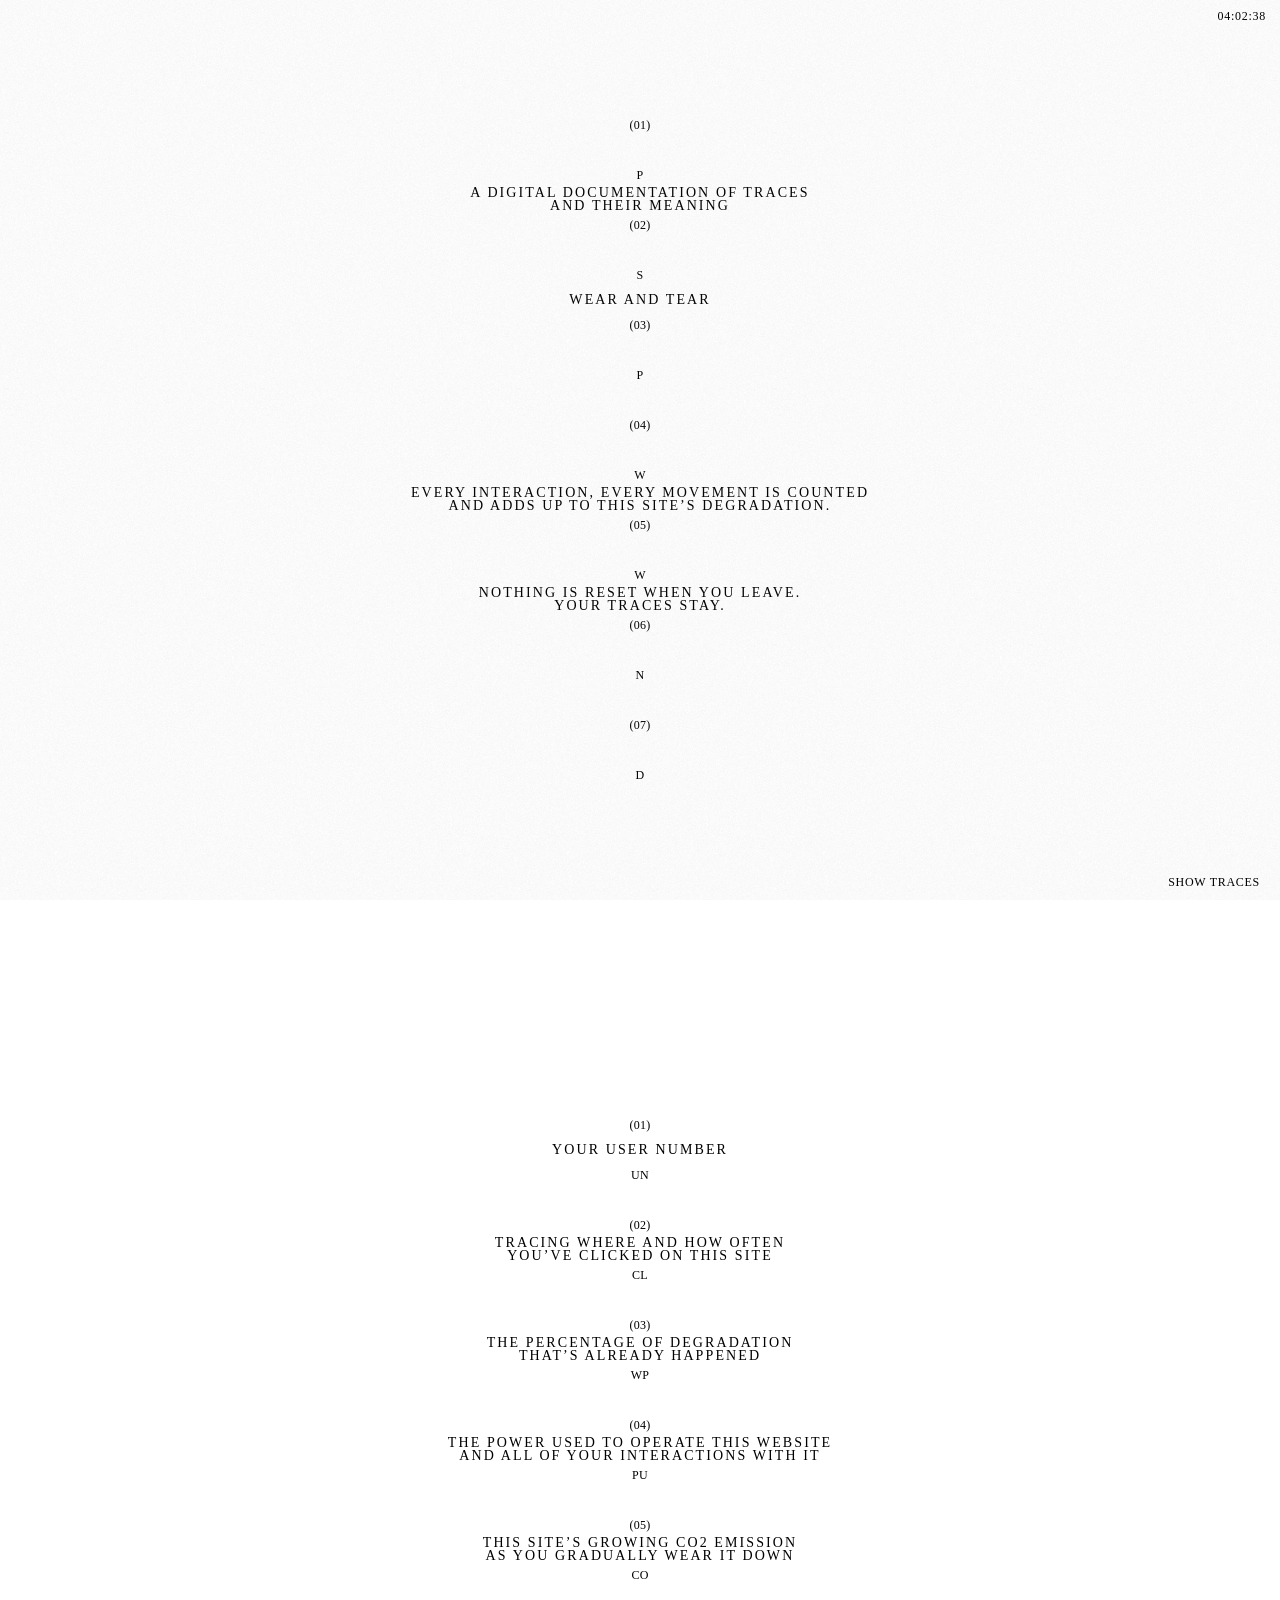
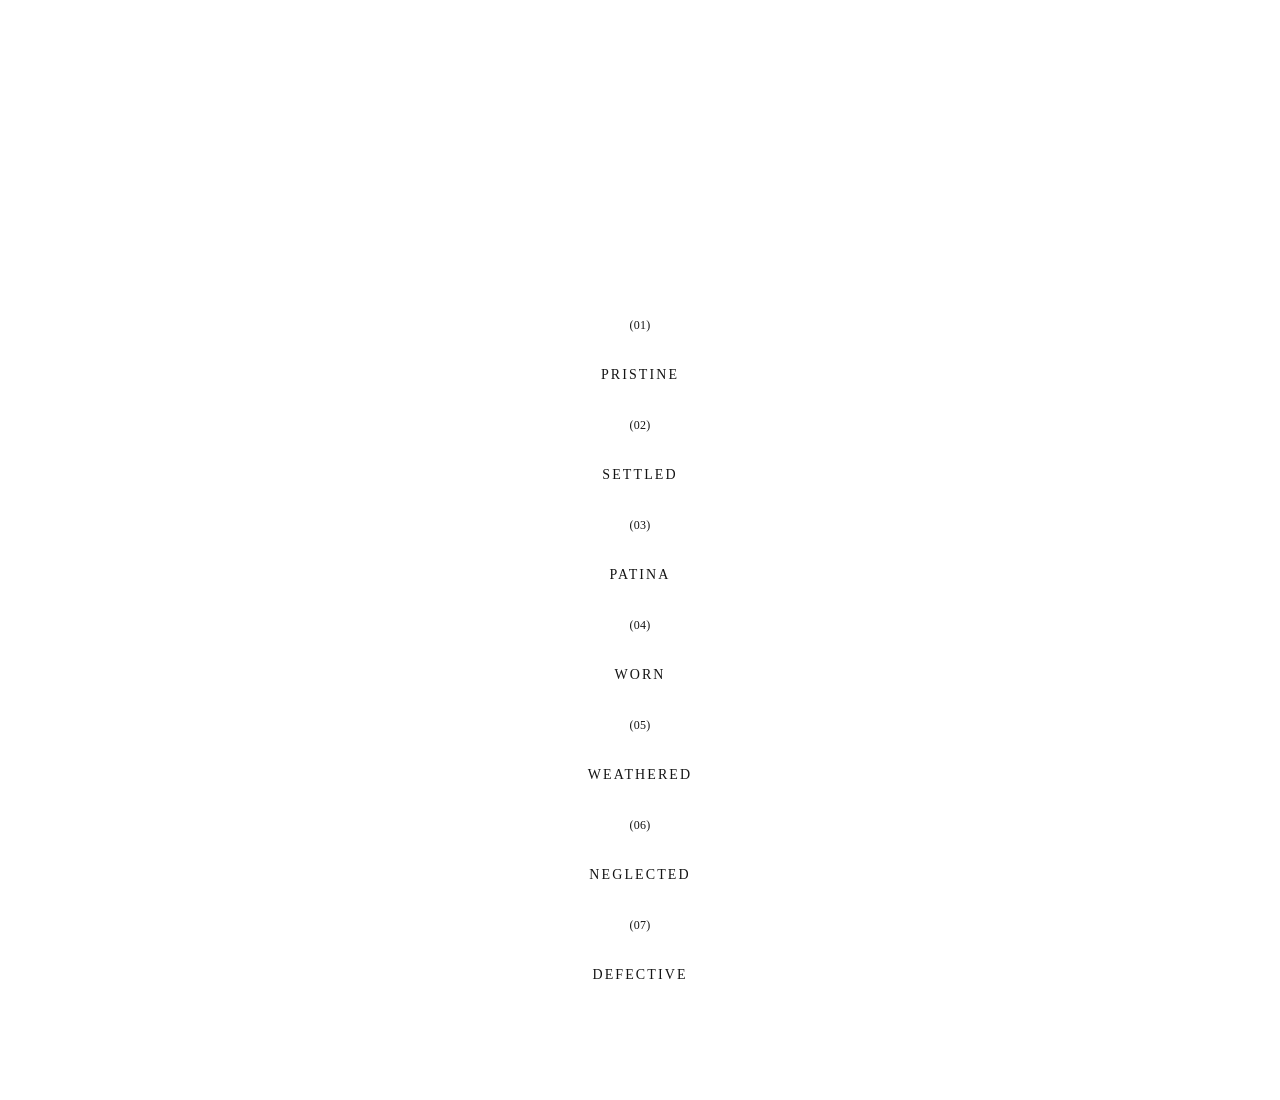
==== commit 2a51961f: "new new" ====
--- a/index.html
+++ b/index.html
@@ -309,9 +309,6 @@
 
   <!-- BACKGROUND -->
 
-  <div id="bg">
-    <img id="tex" src="./image2.png" alt="" />
-  </div>
 
   <canvas id="wear"></canvas>
   <div id="ghosts"></div>
--- a/style.css
+++ b/style.css
@@ -949,4 +949,9 @@
 
 .hud, #tog, .back, #hud-l, #hud-r {
   filter: none !important;
-}+}
+
+  /* sub-pages: smaller picture on mobile (3:2 frame stays intact, --h follows --w) */
+  .sub-img {
+    --w: min(700px, 76vw, 141svh);
+  }
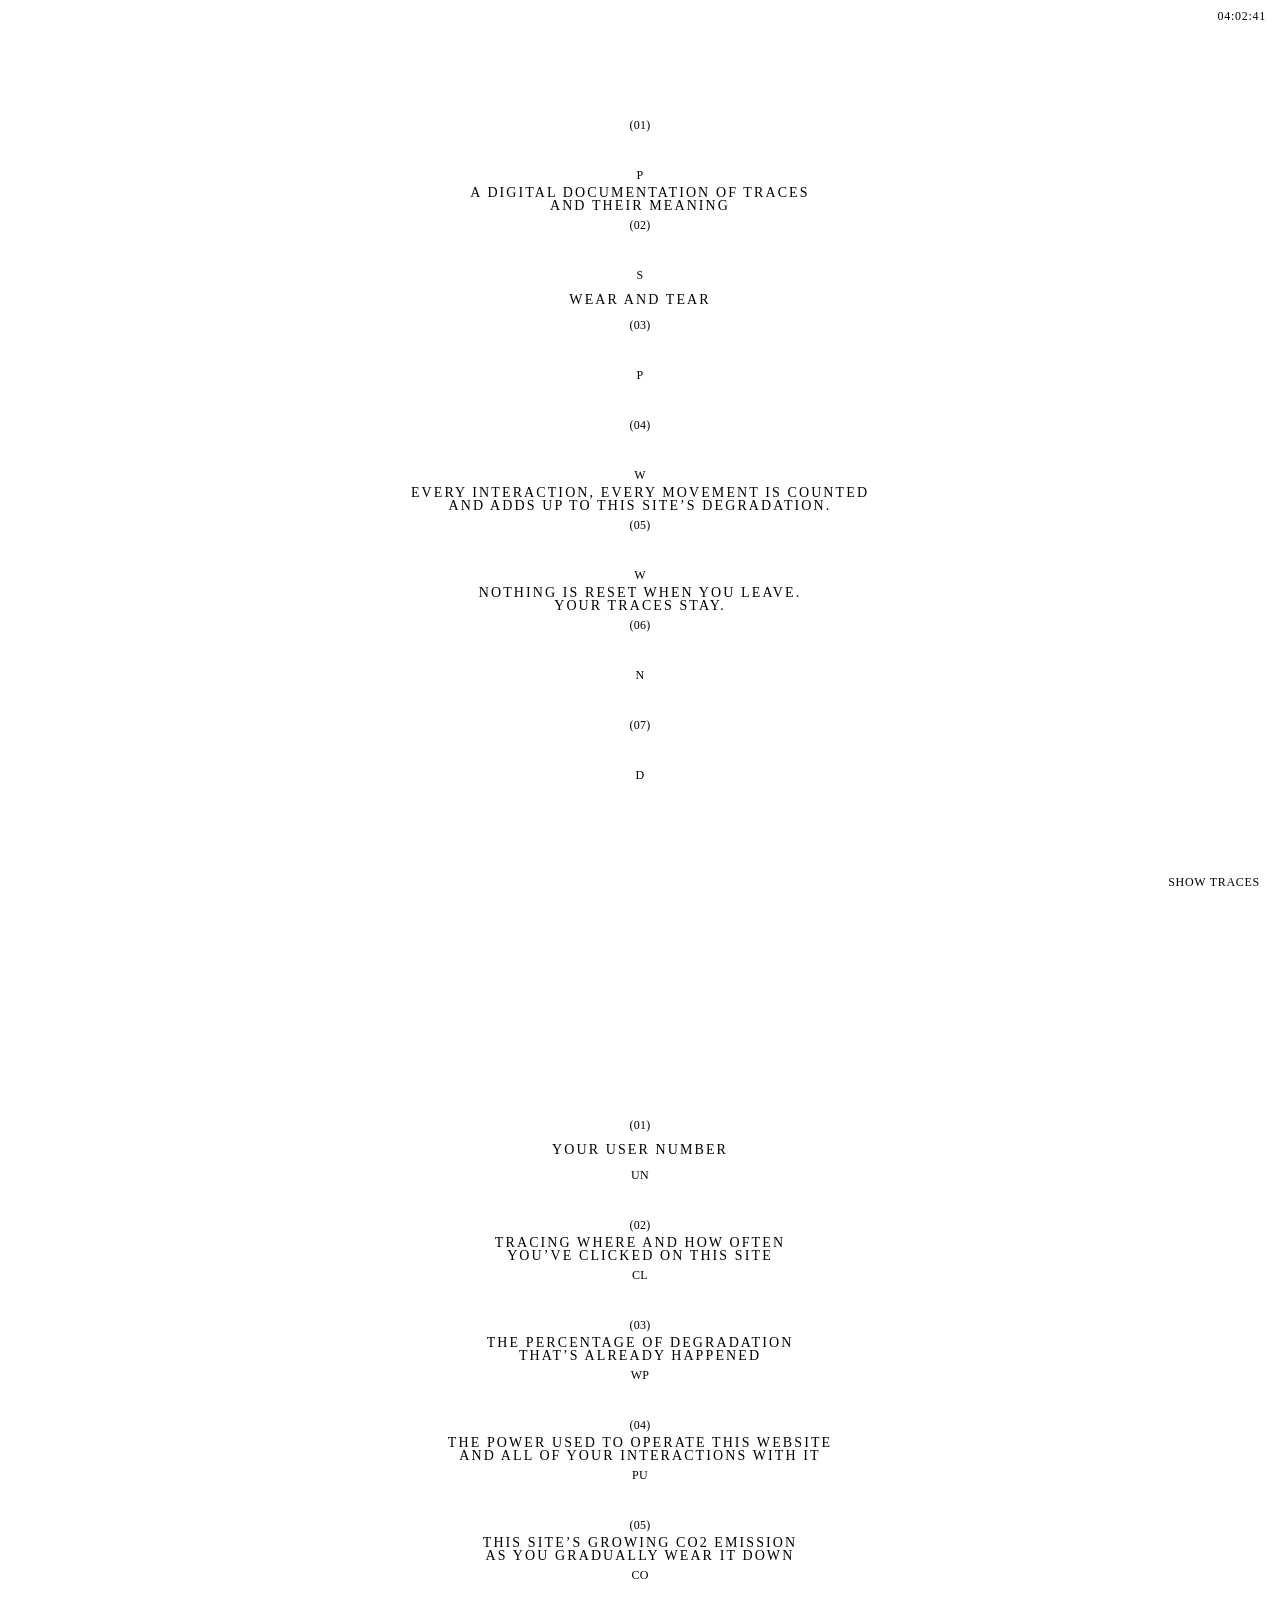
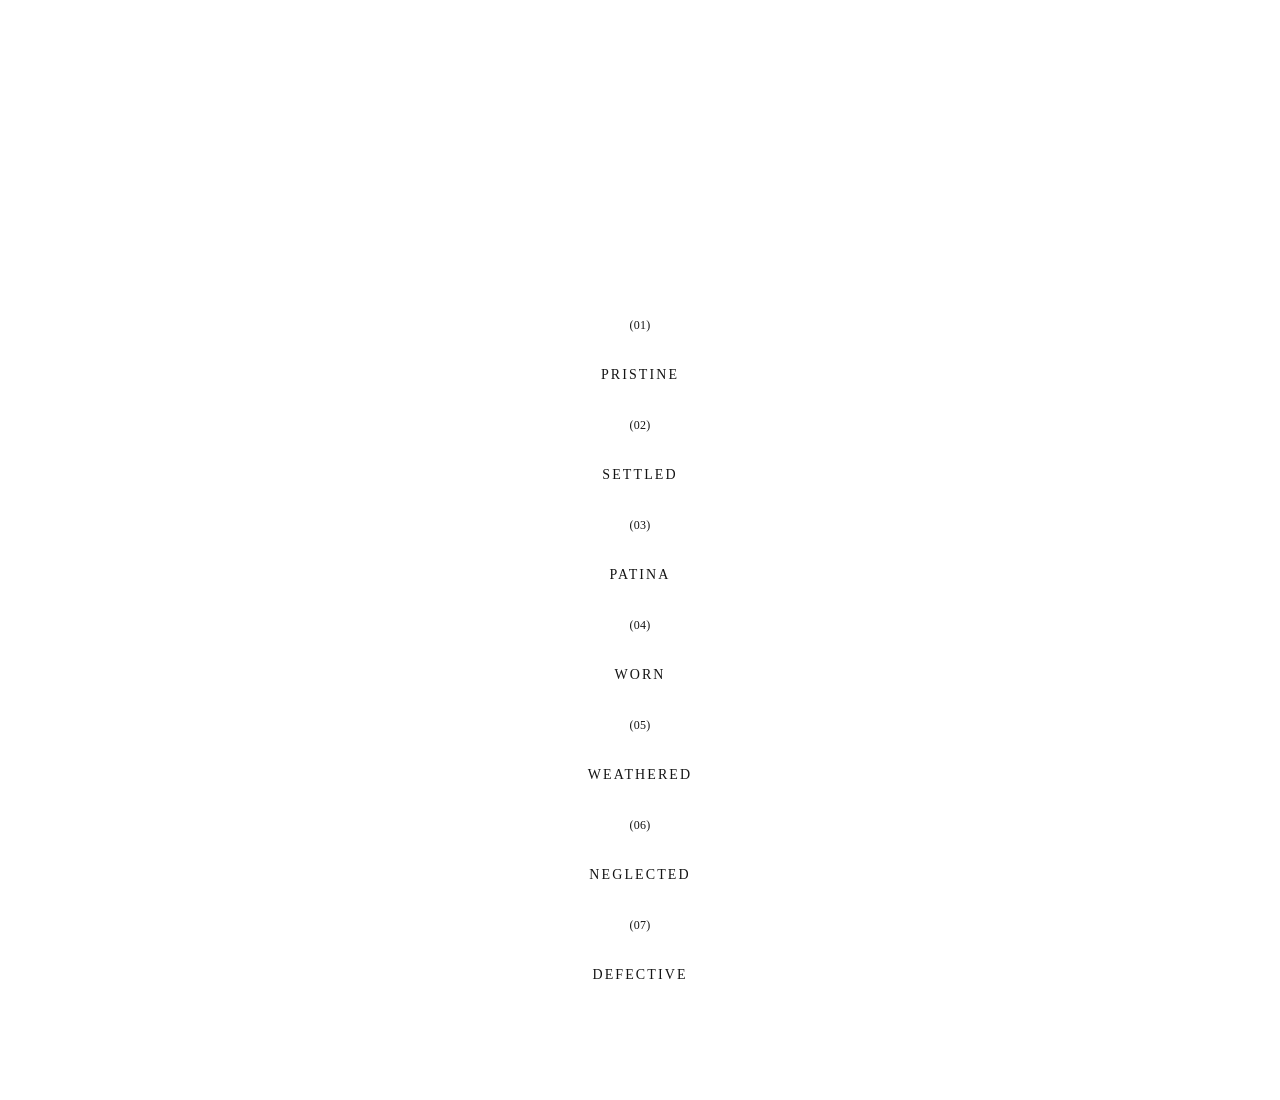
==== commit 41bacc64: "updated bg" ====
--- a/index.html
+++ b/index.html
@@ -312,8 +312,6 @@
 
   <canvas id="wear"></canvas>
   <div id="ghosts"></div>
-  <div id="crt"></div>
-  <div id="grain"></div>
 
 
 
@@ -455,7 +453,6 @@
 
   <!-- EXISTING SCRIPTS -->
 
-  <script src="/grain.js"></script>
   <script src="/tracker.js"></script>
   <script src="/burn.js"></script>
   <script src="/intro.js"></script>
--- a/style.css
+++ b/style.css
@@ -114,27 +114,6 @@
    BACKGROUND AND EFFECT LAYERS
    ========================================= */
 
-#bg {
-  position: fixed;
-  inset: 0;
-  z-index: 0;
-  pointer-events: none;
-  background-color: var(--bg);
-  isolation: isolate;
-  overflow: hidden;
-}
-
-#tex {
-  position: absolute;
-  inset: 0;
-  width: 100%;
-  height: 100%;
-  object-fit: cover;
-  object-position: center;
-  mix-blend-mode: var(--tex-blend);
-  opacity: var(--tex-opacity);
-  filter: var(--tex-filter);
-}
 
 /* burn layer */
 
@@ -167,32 +146,6 @@
   outline: 0 !important;
   -webkit-appearance: none;
   appearance: none;
-}
-
-/* scanlines */
-
-#crt {
-  position: fixed;
-  inset: 0;
-  pointer-events: none;
-  z-index: 9;
-  background: repeating-linear-gradient(
-    0deg,
-    var(--scanline) 0 1px,
-    transparent 1px 3px
-  );
-}
-
-/* grain */
-
-#grain {
-  position: fixed;
-  inset: 0;
-  pointer-events: none;
-  z-index: 30;
-  opacity: 0.04;
-  background-size: 256px 256px;
-  mix-blend-mode: normal;
 }
 
 
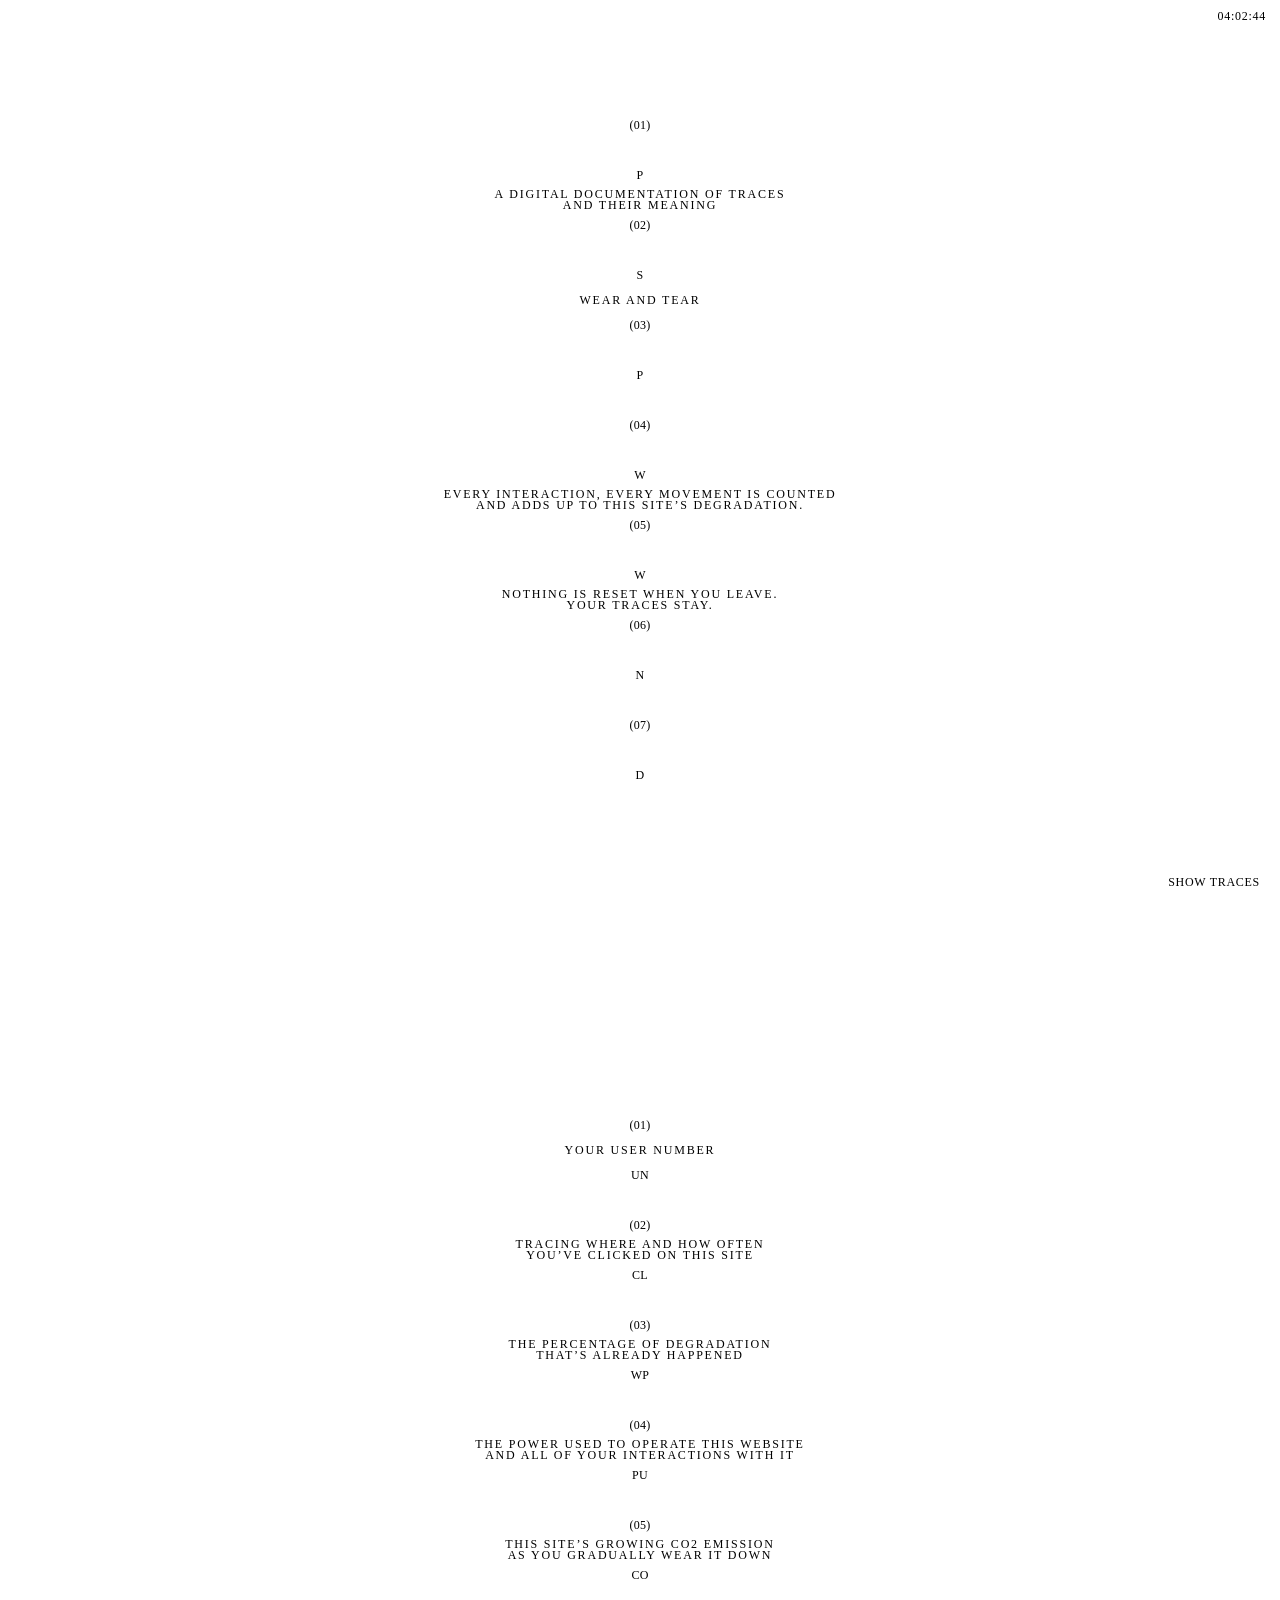
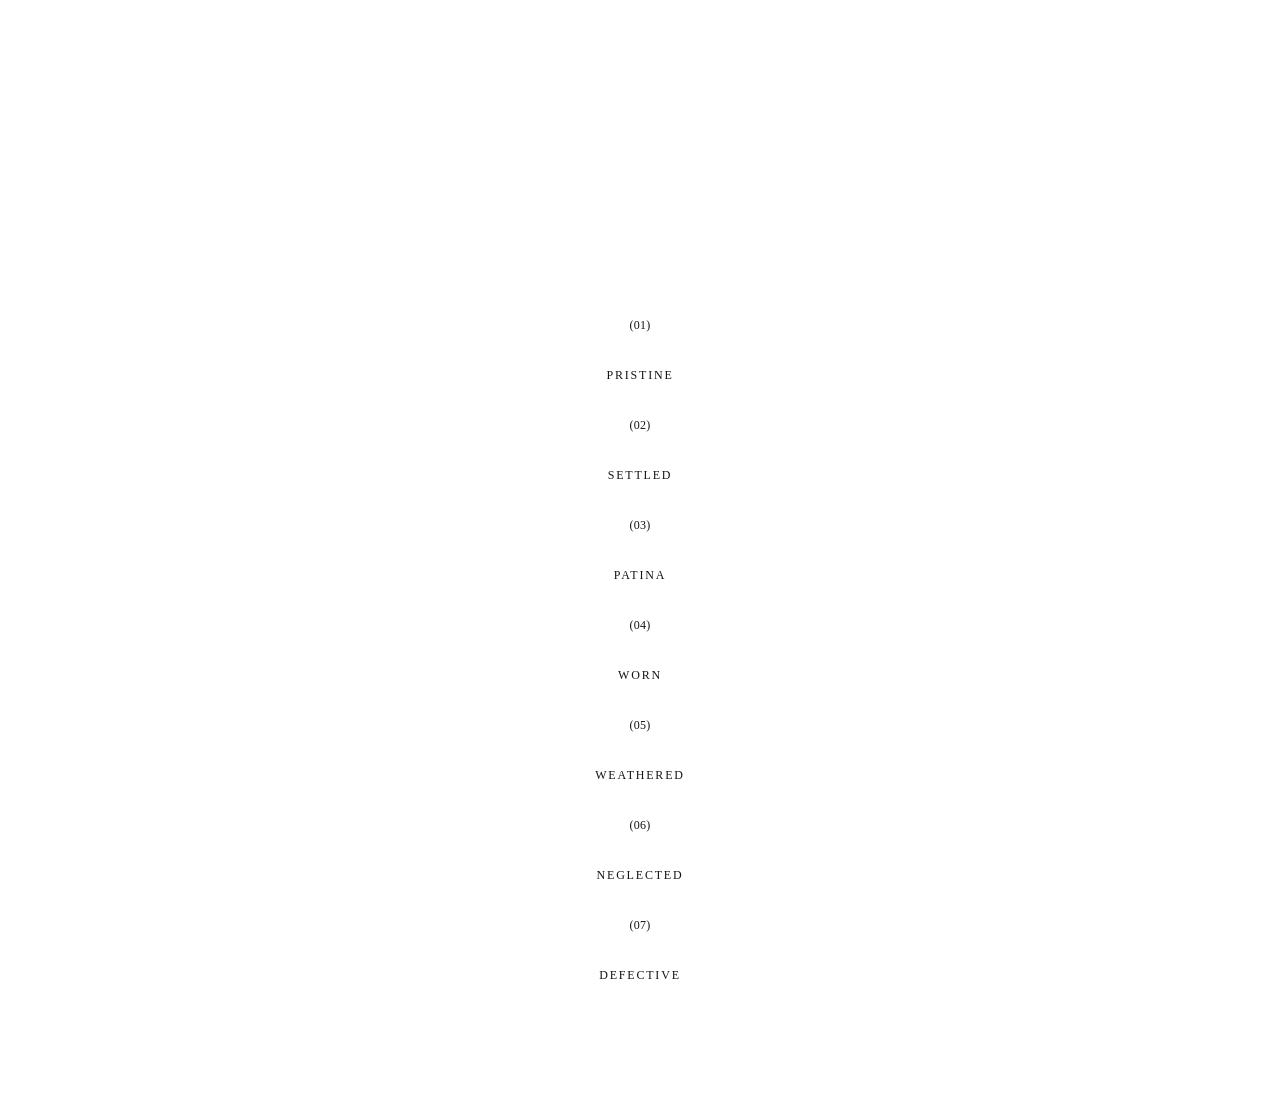
==== commit 4cf470f5: "updates" ====
--- a/index.html
+++ b/index.html
@@ -30,7 +30,7 @@
       width: 100%;
       max-width: 620px;
       font-family: "Times New Roman", Times, serif;
-      font-size: 16px;
+      font-size: 12px;
       line-height: 1.25;
       text-transform: uppercase;
       text-align: center;
@@ -180,7 +180,7 @@
       justify-content: center;
 
       width: 100%;
-      font-size: 14px;
+      font-size: 12px;
       line-height: 0.9;
       letter-spacing: 0.15em;
       text-align: center;
@@ -288,7 +288,7 @@
   color: var(--fg);
   text-decoration: none !important;
   text-shadow: none;
-  font-size: 14px;
+  font-size: 12px;
   letter-spacing: 0.15em;
 }
 #list a.index-item:hover {
--- a/style.css
+++ b/style.css
@@ -125,6 +125,8 @@
   pointer-events: none;
   z-index: 5;
   filter: blur(1px) url(#rough);
+  opacity: 0.4; /* 1 = wie bisher, 0 = unsichtbar */
+
 }
 
 /* ghosts */
@@ -135,6 +137,8 @@
   pointer-events: none;
   z-index: 4;
   overflow: hidden;
+  opacity: 0.4;
+
 }
 
 #ghosts,
@@ -667,7 +671,7 @@
 .sub-img {
   --w: min(700px, 94vw, 141vh); /* picture width: 700 x 467 px (3:2) - change 700px to resize */
   --w: min(700px, 94vw, 141svh);
-  --sat: 0.4; /* colour saturation (1 = original, lower = greyer) */
+  --sat: 0.1; /* colour saturation (1 = original, lower = greyer) */
   --con: 1.6; /* contrast (1 = original, higher = harder) */
   --h: calc(var(--w) * 2 / 3);
 
@@ -707,6 +711,7 @@
   z-index: 5; /* same level as the cursor burns (#wear) but later in the page, so it lies on top of them and of the text ghosts */
   mix-blend-mode: screen;
   transition: opacity 1.5s ease;
+  filter: opacity(0.4);
 }
 
 .sub-frame {
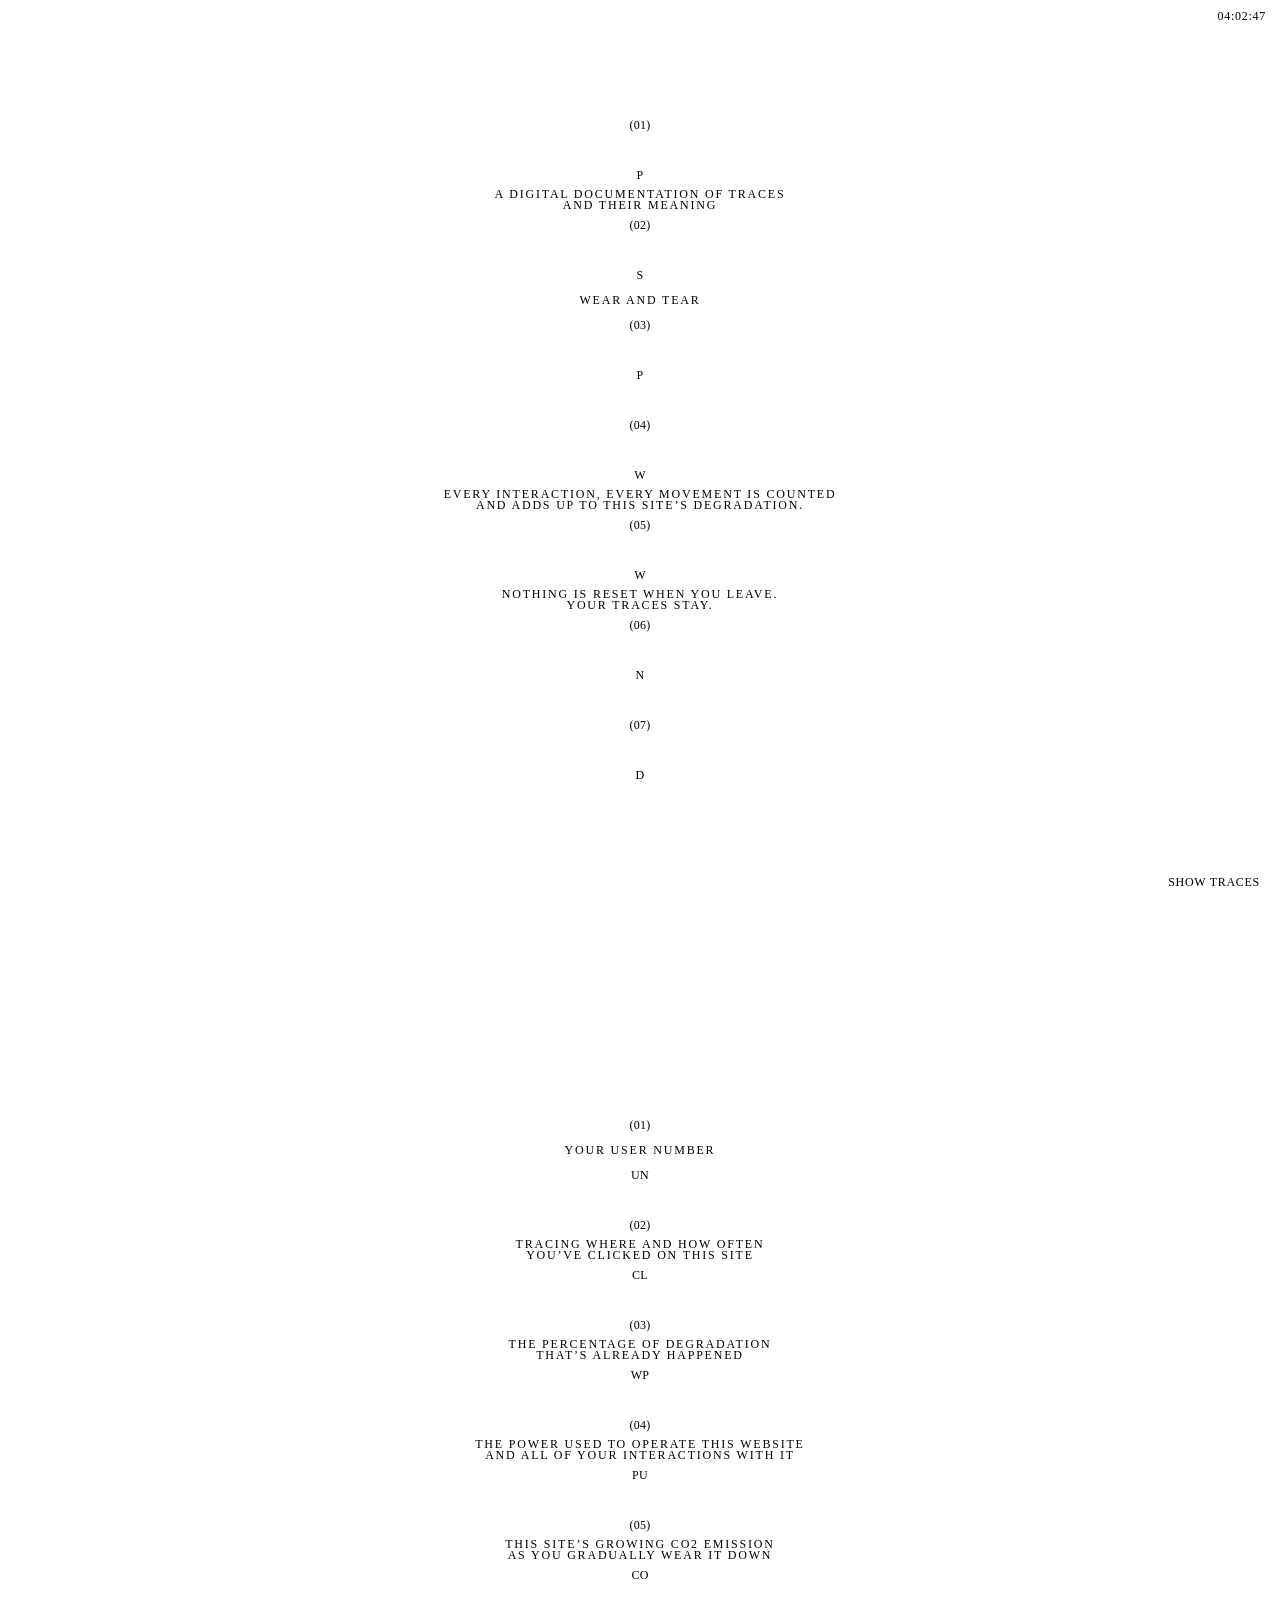
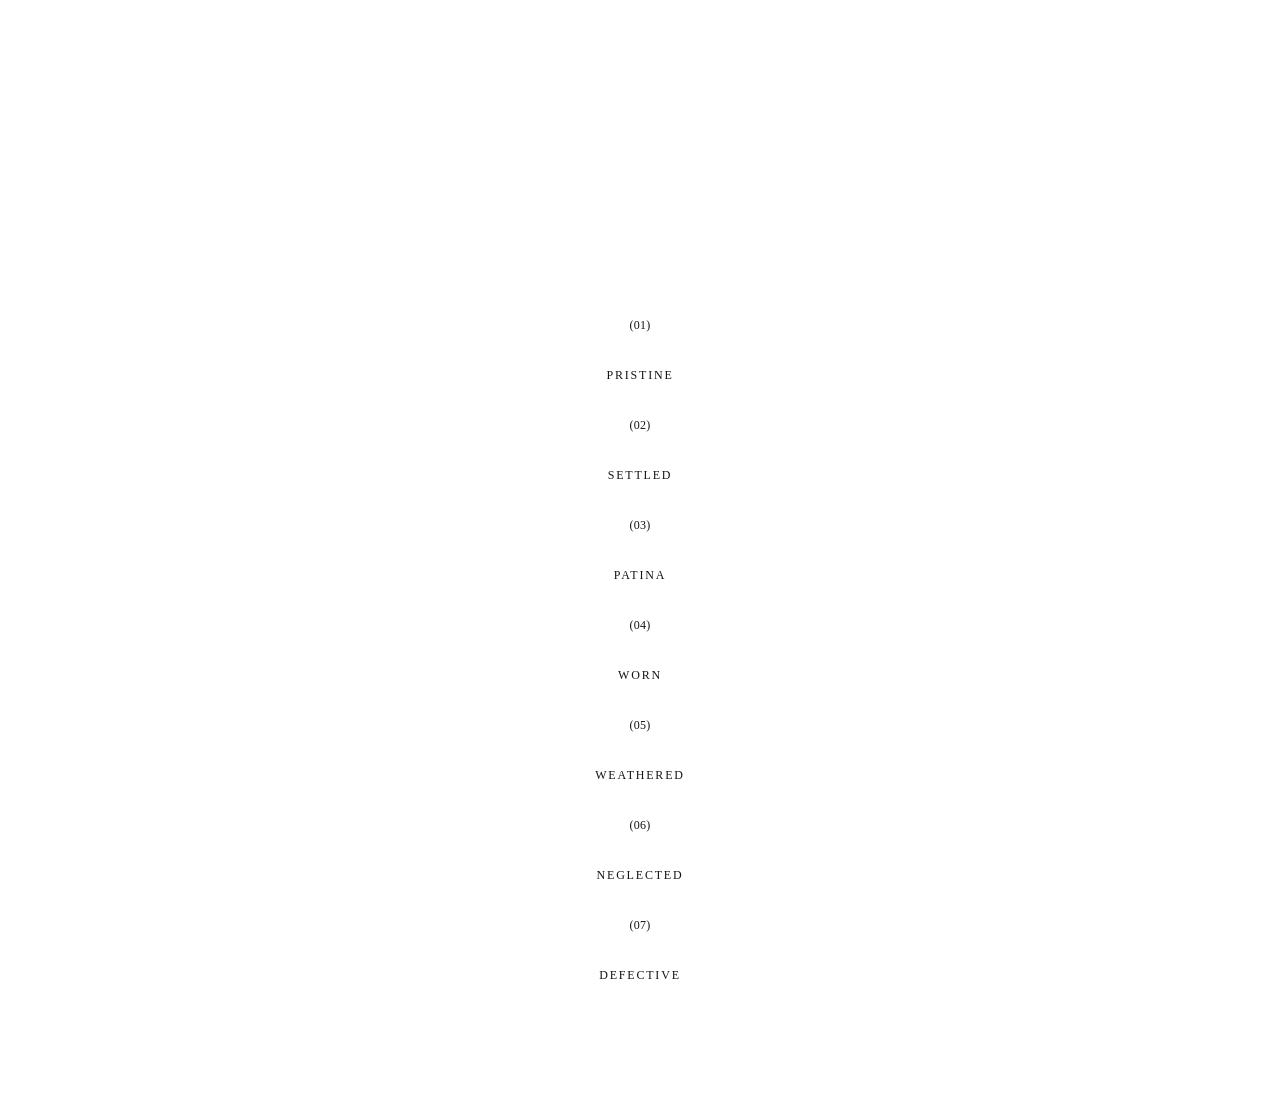
==== commit 9bfa7d7f: "overlay" ====
--- a/index.html
+++ b/index.html
@@ -456,6 +456,7 @@
   <script src="/tracker.js"></script>
   <script src="/burn.js"></script>
   <script src="/intro.js"></script>
+  <script src="/overlay.js"></script>
 
 
   <!-- INTRO TEXT ANIMATION -->
--- a/style.css
+++ b/style.css
@@ -1,7 +1,18 @@
-/* Wear and Tear – shared stylesheet */
-
-/* IBM Plex Mono Light */
+/* Wear and Tear – shared stylesheet (start page, stats page, sub-pages)
+
+   Reihenfolge der Dateien in jeder Seite:
+     1. /style.css   (diese Datei, gilt überall)
+     2. /sub.css     (nur Subpages: Textblöcke)
+     3. <style>      (pro Seite nur noch die vier Farben im :root)
+
+   Farben pro Seite NUR im :root der jeweiligen Seite ändern:
+     --bg  --fg  --fg-small  --burn
+*/
+
+/* IBM Plex Mono Light – aktuell ungenutzt, weil --mono unten auf Times New Roman steht.
+   Wieder einschalten: Zeile aktivieren und --mono: "IBM Plex Mono", monospace; setzen.
 @import url("https://fonts.googleapis.com/css2?family=IBM+Plex+Mono:wght@300&display=swap");
+*/
 
 
 /* =========================================
@@ -11,7 +22,7 @@
 :root {
   color-scheme: only light;
 
-  /* colours */
+  /* colours (pro Seite im eigenen :root überschreibbar) */
   --bg: #ffffff;
   --fg: #000000;
   --fg-small: #000000;
@@ -99,14 +110,19 @@
   color: var(--fg);
 }
 
-/* slight blur */
-
 h1,
-#list,
+#list {
+  filter: none;
+}
+
+/* kein Blur auf den Ecken-Infos und Buttons (muss !important sein, andere Regeln setzen Filter) */
+
 .hud,
 #tog,
-.back {
-  filter: none;
+.back,
+#hud-l,
+#hud-r {
+  filter: none !important;
 }
 
 
@@ -114,8 +130,7 @@
    BACKGROUND AND EFFECT LAYERS
    ========================================= */
 
-
-/* burn layer */
+/* burn layer (Cursor-Spuren) */
 
 #wear {
   position: fixed;
@@ -125,11 +140,10 @@
   pointer-events: none;
   z-index: 5;
   filter: blur(1px) url(#rough);
-  opacity: 0.4; /* 1 = wie bisher, 0 = unsichtbar */
-
-}
-
-/* ghosts */
+  opacity: 0.4; /* 1 = volle Stärke, 0 = unsichtbar */
+}
+
+/* ghosts (Text-Echos) */
 
 #ghosts {
   position: fixed;
@@ -138,7 +152,6 @@
   z-index: 4;
   overflow: hidden;
   opacity: 0.4;
-
 }
 
 #ghosts,
@@ -152,9 +165,35 @@
   appearance: none;
 }
 
-
-/* =========================================
-   FIRST SCREEN – VERTICAL INDEX
+/* translucent paper (benötigt /image2.png im Hauptordner; fehlt die Datei, gibt es nur einen 404 und sonst keinen Effekt) */
+
+body::after {
+  content: "";
+  position: fixed;
+  inset: 0;
+
+  z-index: 10;
+  pointer-events: none;
+
+  background-image: url("./image2.png");
+  background-size: cover;
+  background-position: center;
+  background-repeat: no-repeat;
+
+  opacity: 0.1;
+}
+
+/* text shadow */
+
+h1,
+h2,
+#list a {
+  text-shadow: 3px 4px 7px rgba(55, 50, 50, 0.16);
+}
+
+
+/* =========================================
+   FIRST SCREEN – VERTICAL INDEX (start page + sub-pages)
    ========================================= */
 
 .hero-index {
@@ -192,7 +231,7 @@
   text-transform: uppercase;
 }
 
-/* large text inserted into the gaps */
+/* large text inserted into the gaps (start page) */
 
 .hero-index .index-insert {
   height: 0;
@@ -206,7 +245,7 @@
   width: 100%;
 
   font-family: "Times New Roman", Times, serif;
-  font-size: 14px;
+  font-size: 12px;
   line-height: 0.9;
   letter-spacing: 0.15em;
   font-weight: normal;
@@ -219,9 +258,51 @@
   pointer-events: none;
 }
 
-
-/* =========================================
-   TEXT SCREENS
+/* the heading of a sub-page takes the place of its letter and looks exactly like the other small rows */
+
+.hero-index h1.index-title {
+  margin: 0;
+  font-size: 12px;
+  font-weight: normal;
+  line-height: 50px;
+  letter-spacing: 0.02em;
+  text-transform: uppercase;
+  text-shadow: none;
+  filter: none;
+}
+
+/* build-up: rows and inserted texts fade in one after the other, top to bottom (sub.js sets --d) */
+
+.hero-index .index-item,
+.hero-index .index-insert {
+  opacity: 0;
+  transition: opacity var(--fade, 1.4s) cubic-bezier(0.33, 0, 0.2, 1);
+  transition-delay: var(--d, 0s);
+}
+
+.hero-index.show .index-item,
+.hero-index.show .index-insert {
+  opacity: 1;
+}
+
+/* corner info hidden until the legend reveals it (class set by burn.js on the start page) */
+
+body.hud-intro #hud-l .hud-group,
+body.hud-intro #hud-r {
+  opacity: 0;
+  pointer-events: none;
+  transition: opacity 1.6s ease;
+}
+
+body.hud-intro #hud-l .hud-group.on,
+body.hud-intro.hud-r-on #hud-r {
+  opacity: 1;
+  pointer-events: auto;
+}
+
+
+/* =========================================
+   TEXT SCREENS (Grundwerte; Subpages überschreiben sie in sub.css)
    ========================================= */
 
 .textsec {
@@ -243,7 +324,7 @@
   max-width: 620px;
 
   font-family: "Times New Roman", Times, serif;
-  font-size: 16px;
+  font-size: 12px;
   line-height: 1.25;
 
   text-transform: uppercase;
@@ -287,7 +368,7 @@
 
 
 /* =========================================
-   INDEX LIST
+   INDEX LIST (start page)
    ========================================= */
 
 #list {
@@ -301,7 +382,7 @@
   text-align: center;
 
   font-family: "Times New Roman", Times, serif;
-  font-size: 16px;
+  font-size: 12px;
   line-height: 1.25;
   text-transform: uppercase;
 
@@ -322,8 +403,6 @@
   counter-reset: index-item;
 }
 
-/* list entries */
-
 #list li {
   counter-increment: index-item;
 
@@ -350,33 +429,13 @@
 
 /* staggered animation */
 
-#list li.show:nth-child(1) {
-  transition-delay: 0s;
-}
-
-#list li.show:nth-child(2) {
-  transition-delay: 0.18s;
-}
-
-#list li.show:nth-child(3) {
-  transition-delay: 0.36s;
-}
-
-#list li.show:nth-child(4) {
-  transition-delay: 0.54s;
-}
-
-#list li.show:nth-child(5) {
-  transition-delay: 0.72s;
-}
-
-#list li.show:nth-child(6) {
-  transition-delay: 0.9s;
-}
-
-#list li.show:nth-child(7) {
-  transition-delay: 1.08s;
-}
+#list li.show:nth-child(1) { transition-delay: 0s; }
+#list li.show:nth-child(2) { transition-delay: 0.18s; }
+#list li.show:nth-child(3) { transition-delay: 0.36s; }
+#list li.show:nth-child(4) { transition-delay: 0.54s; }
+#list li.show:nth-child(5) { transition-delay: 0.72s; }
+#list li.show:nth-child(6) { transition-delay: 0.9s; }
+#list li.show:nth-child(7) { transition-delay: 1.08s; }
 
 /* list links */
 
@@ -392,7 +451,7 @@
 
   text-decoration: none;
 
-  font-size: 48px;
+  font-size: 12px;
   line-height: 1;
   text-align: center;
 
@@ -419,7 +478,7 @@
 
 
 /* =========================================
-   HUD – TOP LEFT AND RIGHT
+   HUD – TOP LEFT AND RIGHT, ESC, SHOW TRACES
    ========================================= */
 
 /* all HUD text */
@@ -456,8 +515,6 @@
   text-transform: uppercase;
 }
 
-/* 10px between category name and unit */
-
 .hud-group {
   display: flex;
   flex-direction: row;
@@ -518,161 +575,42 @@
   border: 0;
 }
 
-/* hide content in bare mode */
+/* ESC link (alle Seiten gleich: 12px, links unten) */
+
+.back {
+  position: fixed;
+
+  left: 14px;
+  bottom: calc(env(safe-area-inset-bottom, 0px) + 10px);
+
+  z-index: 20;
+
+  font-size: 12px;
+  text-transform: uppercase;
+  text-decoration: none;
+}
+
+/* hide content in bare mode (SHOW TRACES) */
 
 body.bare #stage,
 body.bare .back {
   visibility: hidden;
 }
 
-/* back link */
-
-.back {
-  position: fixed;
-
-  left: 14px;
-  bottom: calc(env(safe-area-inset-bottom, 0px) + 10px);
-
-  z-index: 20;
-
-  font-size: 12px;
-  text-transform: uppercase;
-  text-decoration: none;
-}
-
-
-/* =========================================
-   TRANSLUCENT PAPER
-   ========================================= */
-
-body::after {
-  content: "";
-  position: fixed;
-  inset: 0;
-
-  z-index: 10;
-  pointer-events: none;
-
-  background-image: url("./image2.png");
-  background-size: cover;
-  background-position: center;
-  background-repeat: no-repeat;
-
-  opacity: 0.1;
-}
-
-
-/* =========================================
-   TEXT SHADOW
-   ========================================= */
-
-h1,
-h2,
-#list a {
-  text-shadow: 3px 4px 7px rgba(55, 50, 50, 0.16);
-}
-
-
-/* =========================================
-   SUBPAGES – CENTRED PICTURE + INDEX HEADING
-   ========================================= */
-
-/* centred picture, about 600 x 900 (smaller on narrow screens, same proportions).
-   It sits OUTSIDE #stage on purpose: inside it, "difference" would have no background to blend with. */
-
-.subimg {
-  position: absolute;
-  top: 50vh;
-  top: 50svh;
-  left: 50%;
-  width: min(600px, 92vw);
-  aspect-ratio: 2 / 3;
-  height: auto;
-  object-fit: cover;
-  transform: translate(-50%, -50%);
-  mix-blend-mode: difference;
-  opacity: 0.3;
-  z-index: 3;
-  pointer-events: none;
-}
-
-/* the heading of a subpage, standing in the index column like the large texts of the start page */
-
-.hero-index .index-insert.index-title {
-  margin: 0;
-  font-size: 48px;
-  font-weight: normal;
-  line-height: 1;
-  letter-spacing: 0.02em;
-}
-
-@media (max-width: 700px) {
-  .hero-index .index-insert.index-title {
-    font-size: clamp(26px, 9vw, 36px);
-    letter-spacing: 0.02em;
-  }
-}
-
-
-/* =========================================
-   START PAGE INTRO – BUILD-UP + HUD REVEAL
-   ========================================= */
-
-/* rows and inserted texts fade in one after the other, top to bottom (intro.js sets --i / --gap) */
-
-.hero-index .index-item,
-.hero-index .index-insert {
-  opacity: 0;
-  transition: opacity var(--fade, 1.4s) cubic-bezier(0.33, 0, 0.2, 1);
-  transition-delay: var(--d, 0s); /* set per part by intro.js */
-}
-
-.hero-index.show .index-item,
-.hero-index.show .index-insert {
-  opacity: 1;
-}
-
-/* corner info hidden until the legend reveals it (class set by burn.js on the start page) */
-
-body.hud-intro #hud-l .hud-group,
-body.hud-intro #hud-r {
-  opacity: 0;
-  pointer-events: none;
-  transition: opacity 1.6s ease;
-}
-
-body.hud-intro #hud-l .hud-group.on,
-body.hud-intro.hud-r-on #hud-r {
-  opacity: 1;
-  pointer-events: auto;
-}
-
-/* =========================================
-   SUB-PAGES – INDEX ROWS, HEADING, PICTURE
-   ========================================= */
-
-/* the heading takes the place of its letter and looks exactly like the other small rows */
-
-.hero-index h1.index-title {
-  margin: 0;
-  font-size: 12px;
-  font-weight: normal;
-  line-height: 50px;
-  letter-spacing: 0.02em;
-  text-transform: uppercase;
-  text-shadow: none;
-  filter: none;
-}
-
-/* picture: fixed to the screen (only the text scrolls), centred, turned by 90 degrees and cropped to a
-   3:2 landscape frame (about 900 x 600). It sits OUTSIDE #stage so it can blend with the page.
-   Two layers: .sub-base = difference at 50 %, .sub-burn = screen, the burn-in (opacity set by burn.js). */
+
+/* =========================================
+   SUB-PAGES – PICTURE
+   ========================================= */
+
+/* Bild: am Bildschirm fixiert (nur der Text scrollt), zentriert, um 90° gedreht und auf einen 3:2-Rahmen zugeschnitten.
+   Es liegt ausserhalb von #stage, damit es mit der Seite blenden kann (gebaut von sub.js).
+   Zwei Ebenen: .sub-base = difference bei 50 %, .sub-burn = screen, das Burn-in (Deckkraft setzt sub.js). */
 
 .sub-img {
-  --w: min(700px, 94vw, 141vh); /* picture width: 700 x 467 px (3:2) - change 700px to resize */
-  --w: min(700px, 94vw, 141svh);
-  --sat: 0.1; /* colour saturation (1 = original, lower = greyer) */
-  --con: 1.6; /* contrast (1 = original, higher = harder) */
+  --w: min(700px, 94vw, 141vh);  /* Fallback für alte Browser */
+  --w: min(700px, 94vw, 141svh); /* Bildbreite: 700 x 467 px (3:2); 700px ändern = Bild skalieren */
+  --sat: 0.1; /* Farbsättigung (1 = Original, 0 = schwarzweiss) */
+  --con: 1.6; /* Kontrast (1 = Original, höher = härter) */
   --h: calc(var(--w) * 2 / 3);
 
   position: fixed;
@@ -700,7 +638,7 @@
   opacity: 0.5;
 }
 
-/* SHOW TRACES: the picture itself is hidden, only its burn-in (.sub-burn, screen) stays visible */
+/* SHOW TRACES: das Bild selbst verschwindet, nur das Burn-in (.sub-burn) bleibt */
 
 body.bare .sub-base.on {
   opacity: 0;
@@ -708,10 +646,10 @@
 }
 
 .sub-burn {
-  z-index: 5; /* same level as the cursor burns (#wear) but later in the page, so it lies on top of them and of the text ghosts */
+  z-index: 5; /* gleiche Ebene wie die Cursor-Spuren (#wear), liegt aber später im DOM und damit darüber */
   mix-blend-mode: screen;
   transition: opacity 1.5s ease;
-  filter: opacity(0.4);
+  filter: opacity(0.4); /* Gesamtstärke des Bild-Burn-ins */
 }
 
 .sub-frame {
@@ -721,8 +659,7 @@
   overflow: hidden;
 }
 
-/* the picture is laid on its side (it is as wide as the frame is tall), then turned by 90 degrees;
-   frame width = --w, frame height = --h */
+/* das Bild liegt auf der Seite (so breit wie der Rahmen hoch ist) und wird um 90° gedreht */
 
 .sub-frame img {
   position: absolute;
@@ -737,6 +674,131 @@
   filter: saturate(var(--sat)) contrast(var(--con));
 }
 
+
+/* =========================================
+   MOBILE (bis 700px)
+   ========================================= */
+
+@media (max-width: 700px) {
+
+  h1 {
+    font-size: clamp(12px, 9.5vw, 12px);
+  }
+
+  #list li a {
+    font-size: clamp(12px, 9vw, 12px);
+
+    grid-template-columns: 0.7fr 2.6fr 0.7fr;
+
+    column-gap: 8px;
+    padding: 10px 0;
+  }
+
+  /* large inserted text */
+
+  .hero-index .index-insert {
+    font-size: clamp(11px, 3.2vw, 14px);
+    letter-spacing: 0.08em;
+  }
+
+  /* HUD: auf jeder Seite gleich, kurze Namen statt langer */
+
+  body #hud-l {
+    left: 14px; /* wie ESC und SHOW TRACES */
+    gap: 8px;
+    font-size: 12px;
+    letter-spacing: var(--mono-spacing);
+  }
+
+  body #hud-l .hud-group {
+    gap: 4px;
+    font-size: 12px;
+  }
+
+  body #hud-r {
+    right: 14px;
+    gap: 0;
+    font-size: 12px;
+    letter-spacing: var(--mono-spacing);
+  }
+
+  /* no X / Y on mobile, only the clock */
+  body #hud-xy {
+    display: none;
+  }
+
+  /* long label hidden, short one drawn instead */
+  body #hud-l .hud-group > span:first-child {
+    font-size: 0;
+  }
+
+  body #hud-l .hud-group > span:first-child::before {
+    font-size: 12px;
+  }
+
+  body #hud-l .hud-group:nth-child(1) > span:first-child::before { content: "UN"; }
+  body #hud-l .hud-group:nth-child(2) > span:first-child::before { content: "CL"; }
+  body #hud-l .hud-group:nth-child(3) > span:first-child::before { content: "WP"; }
+  body #hud-l .hud-group:nth-child(4) > span:first-child::before { content: "PU"; }
+  body #hud-l .hud-group:nth-child(5) > span:first-child::before { content: "CO"; }
+
+  /* full-height screens (lvh), so the next screen never peeks in */
+
+  .hero-index,
+  .textsec,
+  #list {
+    min-height: 100vh !important;
+    min-height: 100lvh !important;
+  }
+
+  /* sub-pages: smaller picture (3:2 frame stays intact, --h follows --w) */
+
+  .sub-img {
+    --w: min(700px, 76vw, 141svh);
+  }
+}
+
+/* very narrow phones: keep everything on one line */
+
+@media (max-width: 380px) {
+  body #hud-l {
+    gap: 6px;
+    letter-spacing: 0.02em;
+  }
+
+  body #hud-r {
+    letter-spacing: 0.02em;
+  }
+}
+
+
+/* =========================================
+   TOUCH SCREENS
+   ========================================= */
+
+@media (pointer: coarse) {
+
+  html {
+    -webkit-tap-highlight-color: transparent;
+  }
+
+  body {
+    -webkit-user-select: none;
+    user-select: none;
+    -webkit-touch-callout: none;
+  }
+
+  /* ohne den #rough-Filter (zu schwer für Handys) */
+  #wear {
+    filter: blur(1px);
+  }
+}
+
+
+/* =========================================
+   ACCESSIBILITY – muss ganz am Ende stehen
+   ========================================= */
+
 @media (prefers-reduced-motion: reduce) {
 
   .sub-img,
@@ -746,86 +808,6 @@
   body.hud-intro #hud-r {
     transition: none;
   }
-}
-
-
-/* =========================================
-   MOBILE
-   ========================================= */
-
-@media (max-width: 700px) {
-
-  h1 {
-    font-size: clamp(26px, 9.5vw, 48px);
-  }
-
-  #list li a {
-    font-size: clamp(26px, 9vw, 36px);
-
-    grid-template-columns: 0.7fr 2.6fr 0.7fr;
-
-    column-gap: 8px;
-    padding: 10px 0;
-  }
-
-  /* HUD groups on mobile */
-
-  #hud-l {
-    gap: 20px;
-  }
-
-  .hud-group {
-    gap: 5px;
-  }
-
-  #hud-r {
-    gap: 10px;
-  }
-
-  #hud-xy {
-    display: none;
-  }
-
-  /* large inserted text */
-
-  .hero-index .index-insert {
-    font-size: clamp(11px, 3.2vw, 14px);
-    letter-spacing: 0.08em;
-  }
-}
-
-
-/* =========================================
-   TOUCH SCREENS
-   ========================================= */
-
-@media (pointer: coarse) {
-
-  html {
-    -webkit-tap-highlight-color: transparent;
-  }
-
-  body {
-    -webkit-user-select: none;
-    user-select: none;
-    -webkit-touch-callout: none;
-  }
-
-  #wear {
-    filter: blur(1px);
-  }
-
-  body::after {
-    --paper-blur: 1.5px;
-  }
-}
-
-
-/* =========================================
-   ACCESSIBILITY
-   ========================================= */
-
-@media (prefers-reduced-motion: reduce) {
 
   #list li {
     transition: none;
@@ -836,80 +818,4 @@
     transition: none;
     transform: none;
   }
-}
-
-
-/* =========================================
-   MOBILE HUD – same on every page
-   ========================================= */
-
-@media (max-width: 700px) {
-
-  body #hud-l {
-    left: 14px;                 /* wie ESC und SHOW TRACES */
-    gap: 8px;
-    font-size: 12px;
-    letter-spacing: var(--mono-spacing);
-  }
-
-  body #hud-l .hud-group {
-    gap: 4px;
-    font-size: 12px;
-  }
-
-  body #hud-r {
-    right: 14px;
-    gap: 0;
-    font-size: 12px;
-    letter-spacing: var(--mono-spacing);
-  }
-
-  /* no X / Y on mobile, only the clock */
-  body #hud-xy {
-    display: none;
-  }
-
-  /* long label hidden, short one drawn instead */
-  body #hud-l .hud-group > span:first-child {
-    font-size: 0;
-  }
-
-  body #hud-l .hud-group > span:first-child::before {
-    font-size: 12px;
-  }
-
-  body #hud-l .hud-group:nth-child(1) > span:first-child::before { content: "UN"; }
-  body #hud-l .hud-group:nth-child(2) > span:first-child::before { content: "CL"; }
-  body #hud-l .hud-group:nth-child(3) > span:first-child::before { content: "WP"; }
-  body #hud-l .hud-group:nth-child(4) > span:first-child::before { content: "PU"; }
-  body #hud-l .hud-group:nth-child(5) > span:first-child::before { content: "CO"; }
-}
-
-/* very narrow phones: keep everything on one line */
-@media (max-width: 380px) {
-  body #hud-l {
-    gap: 6px;
-    letter-spacing: 0.02em;
-  }
-  body #hud-r {
-    letter-spacing: 0.02em;
-  }
-}
-/* MOBILE: full-height screens (lvh), so the next screen never peeks in */
-@media (max-width: 700px) {
-  .hero-index,
-  .textsec,
-  #list {
-    min-height: 100vh !important;
-    min-height: 100lvh !important;
-  }
-}
-
-.hud, #tog, .back, #hud-l, #hud-r {
-  filter: none !important;
-}
-
-  /* sub-pages: smaller picture on mobile (3:2 frame stays intact, --h follows --w) */
-  .sub-img {
-    --w: min(700px, 76vw, 141svh);
-  }+}
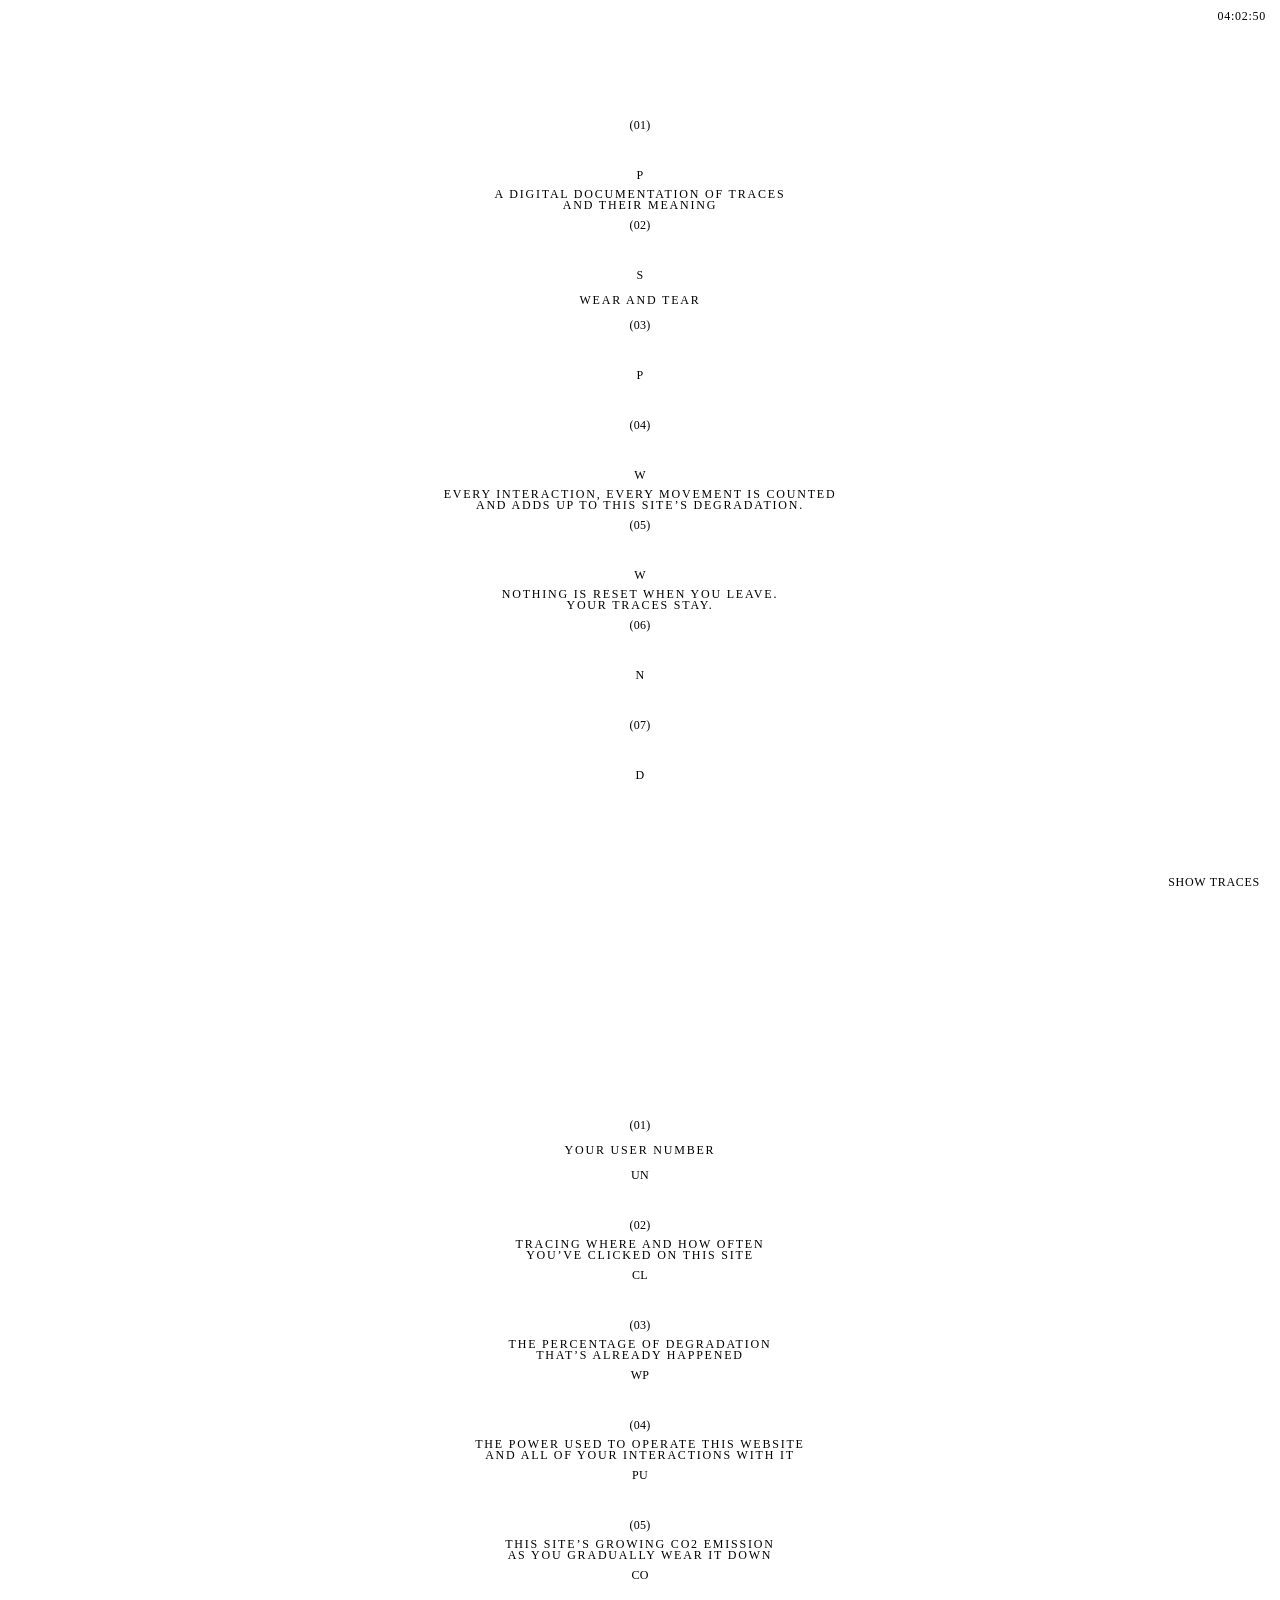
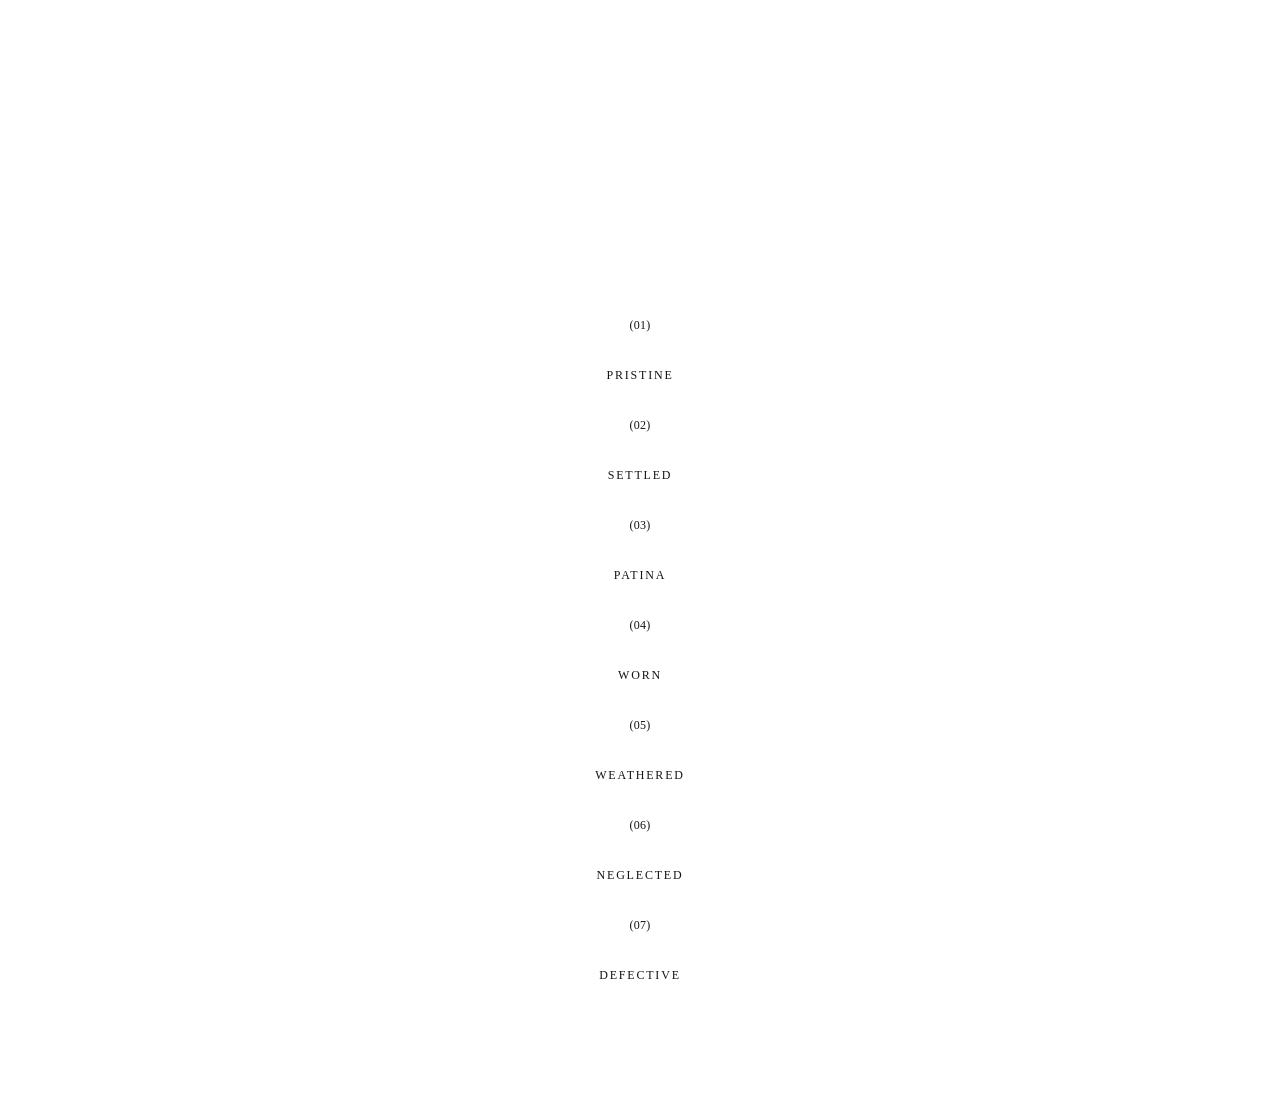
==== commit 1c447e34: "zoom and scroll ban" ====
--- a/index.html
+++ b/index.html
@@ -4,9 +4,9 @@
   <meta charset="utf-8" />
   <title>Wear and Tear</title>
   <meta
-    name="viewport"
-    content="width=device-width, initial-scale=1, viewport-fit=cover"
-  />
+  name="viewport"
+  content="width=device-width, initial-scale=1, maximum-scale=1, user-scalable=no, viewport-fit=cover"
+/>
   <meta name="color-scheme" content="only light" />
   <link rel="stylesheet" href="/style.css" />
 
--- a/style.css
+++ b/style.css
@@ -1,17 +1,11 @@
 /* Wear and Tear – shared stylesheet (start page, stats page, sub-pages)
 
    Reihenfolge der Dateien in jeder Seite:
-     1. /style.css   (diese Datei, gilt überall)
-     2. /sub.css     (nur Subpages: Textblöcke)
-     3. <style>      (pro Seite nur noch die vier Farben im :root)
+     1. /style.css   (diese Datei, gilt überall, auch für Subpages)
+     2. <style>      (pro Seite nur noch die vier Farben im :root)
 
    Farben pro Seite NUR im :root der jeweiligen Seite ändern:
      --bg  --fg  --fg-small  --burn
-*/
-
-/* IBM Plex Mono Light – aktuell ungenutzt, weil --mono unten auf Times New Roman steht.
-   Wieder einschalten: Zeile aktivieren und --mono: "IBM Plex Mono", monospace; setzen.
-@import url("https://fonts.googleapis.com/css2?family=IBM+Plex+Mono:wght@300&display=swap");
 */
 
 
@@ -34,7 +28,7 @@
   --tex-filter: none;
 
   /* small type */
-  --mono: "Times New Roman";
+  --mono: "Times New Roman", Times, serif;
   --mono-spacing: 0.06em;
 
   box-sizing: border-box;
@@ -50,6 +44,10 @@
 * {
   box-sizing: border-box;
 }
+
+
+
+
 
 html {
   background: var(--bg);
@@ -57,6 +55,10 @@
   scroll-snap-type: y mandatory;
   scroll-behavior: auto;
   overscroll-behavior-y: none;
+ overflow-x: hidden;
+  overflow-x: clip;
+  overscroll-behavior-x: none;
+  touch-action: pan-y; /* nur senkrechtes Wischen, kein Pinch-Zoom, kein Doppeltipp-Zoom */
 }
 
 body {
@@ -67,6 +69,15 @@
     400 14px/1.1 "Times New Roman",
     Times,
     serif;
+
+  /* kein Text markieren (auch nicht per Doppel-/Dreifachklick): Klicks brennen stattdessen ein */
+  -webkit-user-select: none;
+  user-select: none;
+  -webkit-touch-callout: none;
+  overflow-x: hidden;
+  overflow-x: clip;
+  overscroll-behavior-x: none;
+  touch-action: pan-y;
 }
 
 
@@ -140,7 +151,7 @@
   pointer-events: none;
   z-index: 5;
   filter: blur(1px) url(#rough);
-  opacity: 0.4; /* 1 = volle Stärke, 0 = unsichtbar */
+  opacity: 0.7; /* 1 = volle Stärke, 0 = unsichtbar */
 }
 
 /* ghosts (Text-Echos) */
@@ -175,7 +186,7 @@
   z-index: 10;
   pointer-events: none;
 
-  background-image: url("./image2.png");
+  background-image: url("/image2.png");
   background-size: cover;
   background-position: center;
   background-repeat: no-repeat;
@@ -285,6 +296,17 @@
   opacity: 1;
 }
 
+/* Index-Zeilen der Subpages */
+
+.sub-index .index-item {
+  text-decoration: none;
+  color: var(--fg-small);
+}
+
+.sub-index .index-title {
+  color: var(--fg);
+}
+
 /* corner info hidden until the legend reveals it (class set by burn.js on the start page) */
 
 body.hud-intro #hud-l .hud-group,
@@ -302,7 +324,7 @@
 
 
 /* =========================================
-   TEXT SCREENS (Grundwerte; Subpages überschreiben sie in sub.css)
+   TEXT SCREENS (Subpages)
    ========================================= */
 
 .textsec {
@@ -321,26 +343,31 @@
 
 .textblock {
   width: 100%;
-  max-width: 620px;
+  max-width: 460px;
+  margin: 0 auto;
 
   font-family: "Times New Roman", Times, serif;
   font-size: 12px;
-  line-height: 1.25;
+  line-height: 1.35;
+  letter-spacing: 0.02em;
 
   text-transform: uppercase;
   text-align: center;
-  text-wrap: balance;
-
-  filter: url(#xerox-s);
+
   opacity: var(--title-opacity);
 }
 
+/* unsichtbar, bis text.js die Zeilen gebaut und .ready gesetzt hat */
 .textblock:not(.ready) {
   visibility: hidden;
 }
 
 .textblock p {
-  margin: 0;
+  margin: 0 0 1.4em;
+}
+
+.textblock p:last-child {
+  margin-bottom: 0;
 }
 
 /* line animation */
@@ -635,7 +662,7 @@
 }
 
 .sub-base.on {
-  opacity: 0.5;
+  opacity: 0.3;
 }
 
 /* SHOW TRACES: das Bild selbst verschwindet, nur das Burn-in (.sub-burn) bleibt */
@@ -676,6 +703,30 @@
 
 
 /* =========================================
+   SEITENWECHSEL (View Transitions)
+   ========================================= */
+
+@view-transition {
+  navigation: auto;
+}
+
+::view-transition-group(root) {
+  animation-duration: 1800ms;
+  animation-timing-function: cubic-bezier(0.4, 0, 0.2, 1);
+}
+
+::view-transition-old(root),
+::view-transition-new(root) {
+  animation-timing-function: cubic-bezier(0.4, 0, 0.2, 1);
+}
+
+/* waehrend des Farbwechsels: schweren Verzerrungsfilter abschalten, damit es fluessig bleibt */
+html.sub-wiping #wear {
+  filter: none;
+}
+
+
+/* =========================================
    MOBILE (bis 700px)
    ========================================= */
 
@@ -699,6 +750,12 @@
   .hero-index .index-insert {
     font-size: clamp(11px, 3.2vw, 14px);
     letter-spacing: 0.08em;
+  }
+
+  /* Subpage-Text */
+
+  .textblock {
+    max-width: 86vw;
   }
 
   /* HUD: auf jeder Seite gleich, kurze Namen statt langer */
